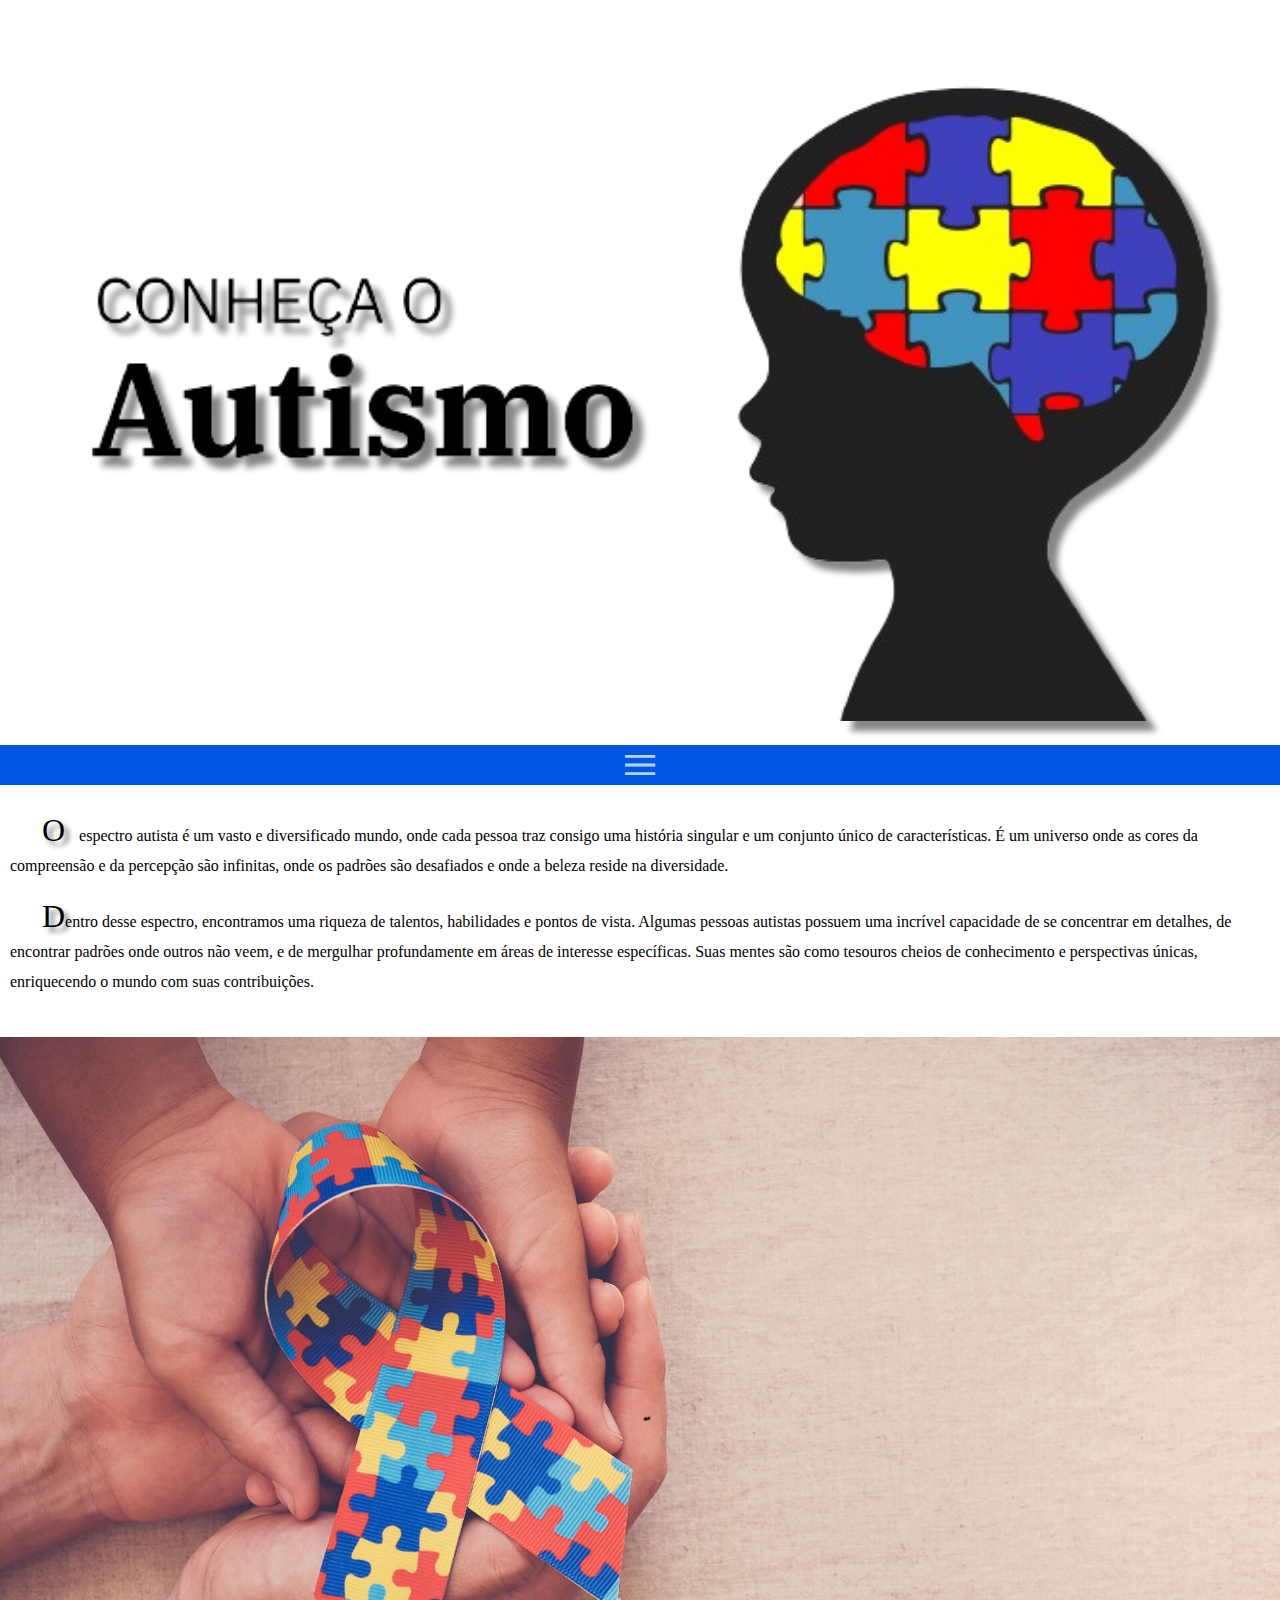
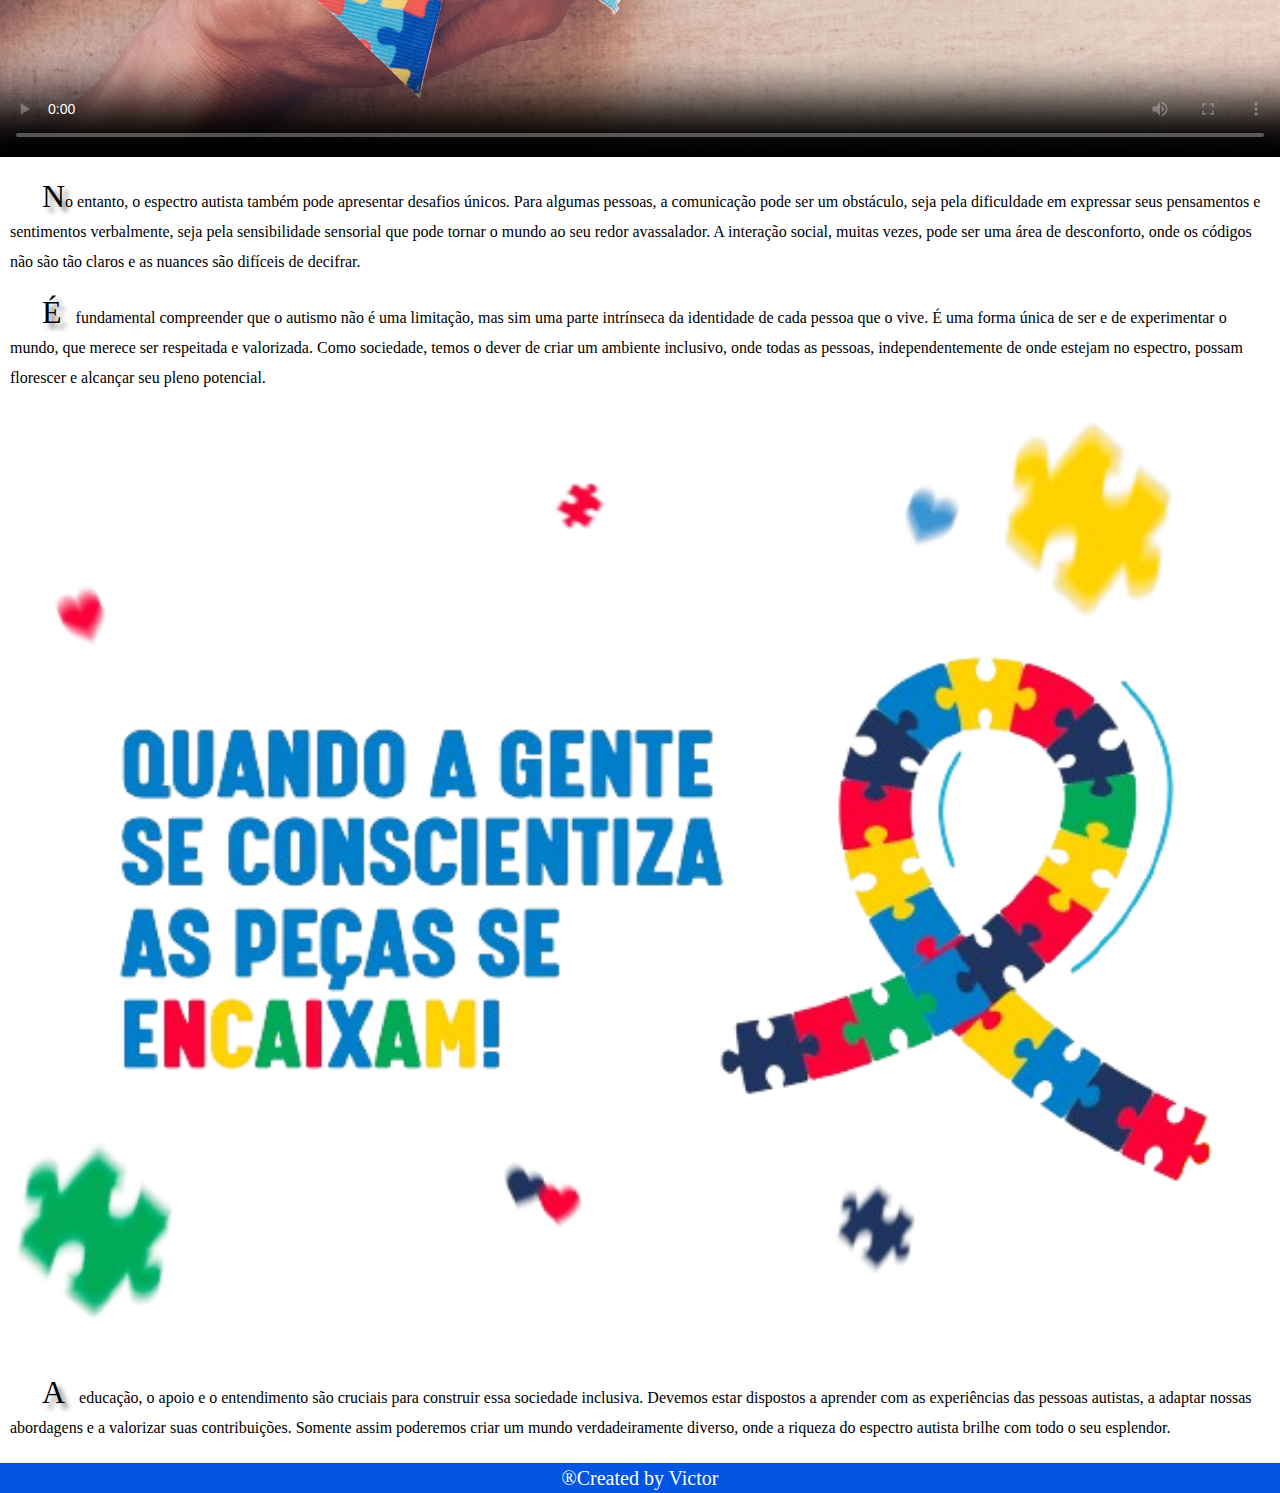
==== index.html @ 6369024b "." ====
<!DOCTYPE html>
<html lang="pt-br">
<head>
    <meta charset="UTF-8">
    <meta name="viewport" content="width=device-width, initial-scale=1.0">
    <title>Espectro Autista (TEA)</title>
    <link rel="shortcut icon" href="imagens/4219243.ico" type="image/x-icon">
    <link rel="stylesheet" href="estilo/index.css">
    <link rel="stylesheet" href="https://fonts.googleapis.com/css2?family=Material+Symbols+Outlined:opsz,wght,FILL,GRAD@24,400,0,0" />
</head>
<body>
    <header>
        <img src="imagens/img03.png" alt="">
    </header>
    <menu>
        <span class="material-symbols-outlined" onclick="showMenu()" id="menuIndex">menu</span>
        <div id="menu" style="display: none;">
            <a href="paginas/oque.html">O que é</a>
            <a href="#">O que causa</a>
            <a href="#">Tratamento ou Cura</a>
            <a href="#">Indentificar ou Diagnosticar</a>
            <a href="#">Avaliação Clinica</a>
            <span class="material-symbols-outlined" id="closed" onclick="closeMenu()">close</span>
        </div>
    </menu>
    <main>
        <p style="margin-top: 30px;"><strong style="padding-right: 10px;">O</strong> espectro autista é um vasto e diversificado mundo, onde cada pessoa traz consigo uma história singular e um conjunto único de características. É um universo onde as cores da compreensão e da percepção são infinitas, onde os padrões são desafiados e onde a beleza reside na diversidade.</p>

        <p><strong>D</strong>entro desse espectro, encontramos uma riqueza de talentos, habilidades e pontos de vista. Algumas pessoas autistas possuem uma incrível capacidade de se concentrar em detalhes, de encontrar padrões onde outros não veem, e de mergulhar profundamente em áreas de interesse específicas. Suas mentes são como tesouros cheios de conhecimento e perspectivas únicas, enriquecendo o mundo com suas contribuições.</p>

        <video src="videos/O QUE É TRANSTORNO DO ESPECTRO AUTISTA_(720P_HD).mp4" poster="imagens/img02.jpg" controls ></video>

        <p><strong>N</strong>o entanto, o espectro autista também pode apresentar desafios únicos. Para algumas pessoas, a comunicação pode ser um obstáculo, seja pela dificuldade em expressar seus pensamentos e sentimentos verbalmente, seja pela sensibilidade sensorial que pode tornar o mundo ao seu redor avassalador. A interação social, muitas vezes, pode ser uma área de desconforto, onde os códigos não são tão claros e as nuances são difíceis de decifrar.</p>

        <p><strong style="padding-right: 10px;">É</strong> fundamental compreender que o autismo não é uma limitação, mas sim uma parte intrínseca da identidade de cada pessoa que o vive. É uma forma única de ser e de experimentar o mundo, que merece ser respeitada e valorizada. Como sociedade, temos o dever de criar um ambiente inclusivo, onde todas as pessoas, independentemente de onde estejam no espectro, possam florescer e alcançar seu pleno potencial.</p>

        <img src="imagens/img01.png" alt="">

        <p><strong style="padding-right: 10px;">A</strong> educação, o apoio e o entendimento são cruciais para construir essa sociedade inclusiva. Devemos estar dispostos a aprender com as experiências das pessoas autistas, a adaptar nossas abordagens e a valorizar suas contribuições. Somente assim poderemos criar um mundo verdadeiramente diverso, onde a riqueza do espectro autista brilhe com todo o seu esplendor.</p>
    </main>
    <footer>
        <p>®Created by Victor</p>
    </footer>


    <script src="script/script.js"></script>
</body>
</html>
---- estilo/index.css ----
@charset "UTF-8";

:root {
    --Vermelho: #e30302;
    --azul: #0255e3;
    --amarelo: #e6ce0a;
    --verde: #24e302;
}

* {
    padding: 0px;
    margin: 0px;
}
body {
    width: 100vw;
    height: 100vh;
}

header {
    width: 100%;
    background-size: contain;
    background-position: center center;
    background-repeat: no-repeat;
}
header > img {
    width: 100%;
    filter: drop-shadow(10px 10px 3px rgba(0, 0, 0, 0.473));
}
menu {
    width: 100%;
    display: flex;
    justify-content: center;
    align-items: center;
    flex-direction: column;
}
menu > #menuIndex {
    font-size: 2.5em; 
    margin-top: 20px; 
    width: 100%;
    text-align: center;
    background-color: var(--azul);
    color: lightblue;
}
menu > #menu {
    display: flex;
    width: 100%;
    justify-content: center;
    align-items: center;
    flex-direction: column;
}
menu > #menu > a {
    background-color: var(--azul);
    text-decoration: none;
    color: white;
    width: 95%;
    margin: 3px;
    padding: 5px;
    text-align: center;
    font-size: 25px;
    border-radius: 5px;
}
menu > #menu > a:hover {
    background-color: lightblue;
    color: var(--azul);
    transition: all 0.1s;
    font-weight: bolder;
}
menu > #menu > span {
    width: 95%;
    text-align: center;
    padding: 5px;
    font-size: 2.5em;
    border-radius: 5px;
    color: darkblue;
}
menu > #menu > span:hover {
    color: var(--Vermelho);
}
main > img {
    width: 100%;
}
main > video {
    width: 100%;
    margin-top: 20px;
    margin-bottom: 20px;
}
main > p {
    text-indent: 2em;
    padding-right: 10px;
    padding-left: 10px;
    padding-bottom: 20px;
    font-family: Cambria, Cochin, Georgia, Times, 'Times New Roman', serif;
    line-height: 30px;
    word-break: keep-all;
    word-spacing: 0px;
}
main > p > strong {
    font-size: 2em;
    font-weight: normal;
    text-shadow: 5px 5px 5px rgba(0, 0, 0, 0.521);
}
footer {
    width: 100%;
    height: 30px;
    display: flex;
    justify-content: center;
    background-color: var(--azul);
}
footer > p {
    height: 100%;
    display: flex;
    justify-content: center;
    align-items: center;
    font-size: 20px;
    color: white;
}
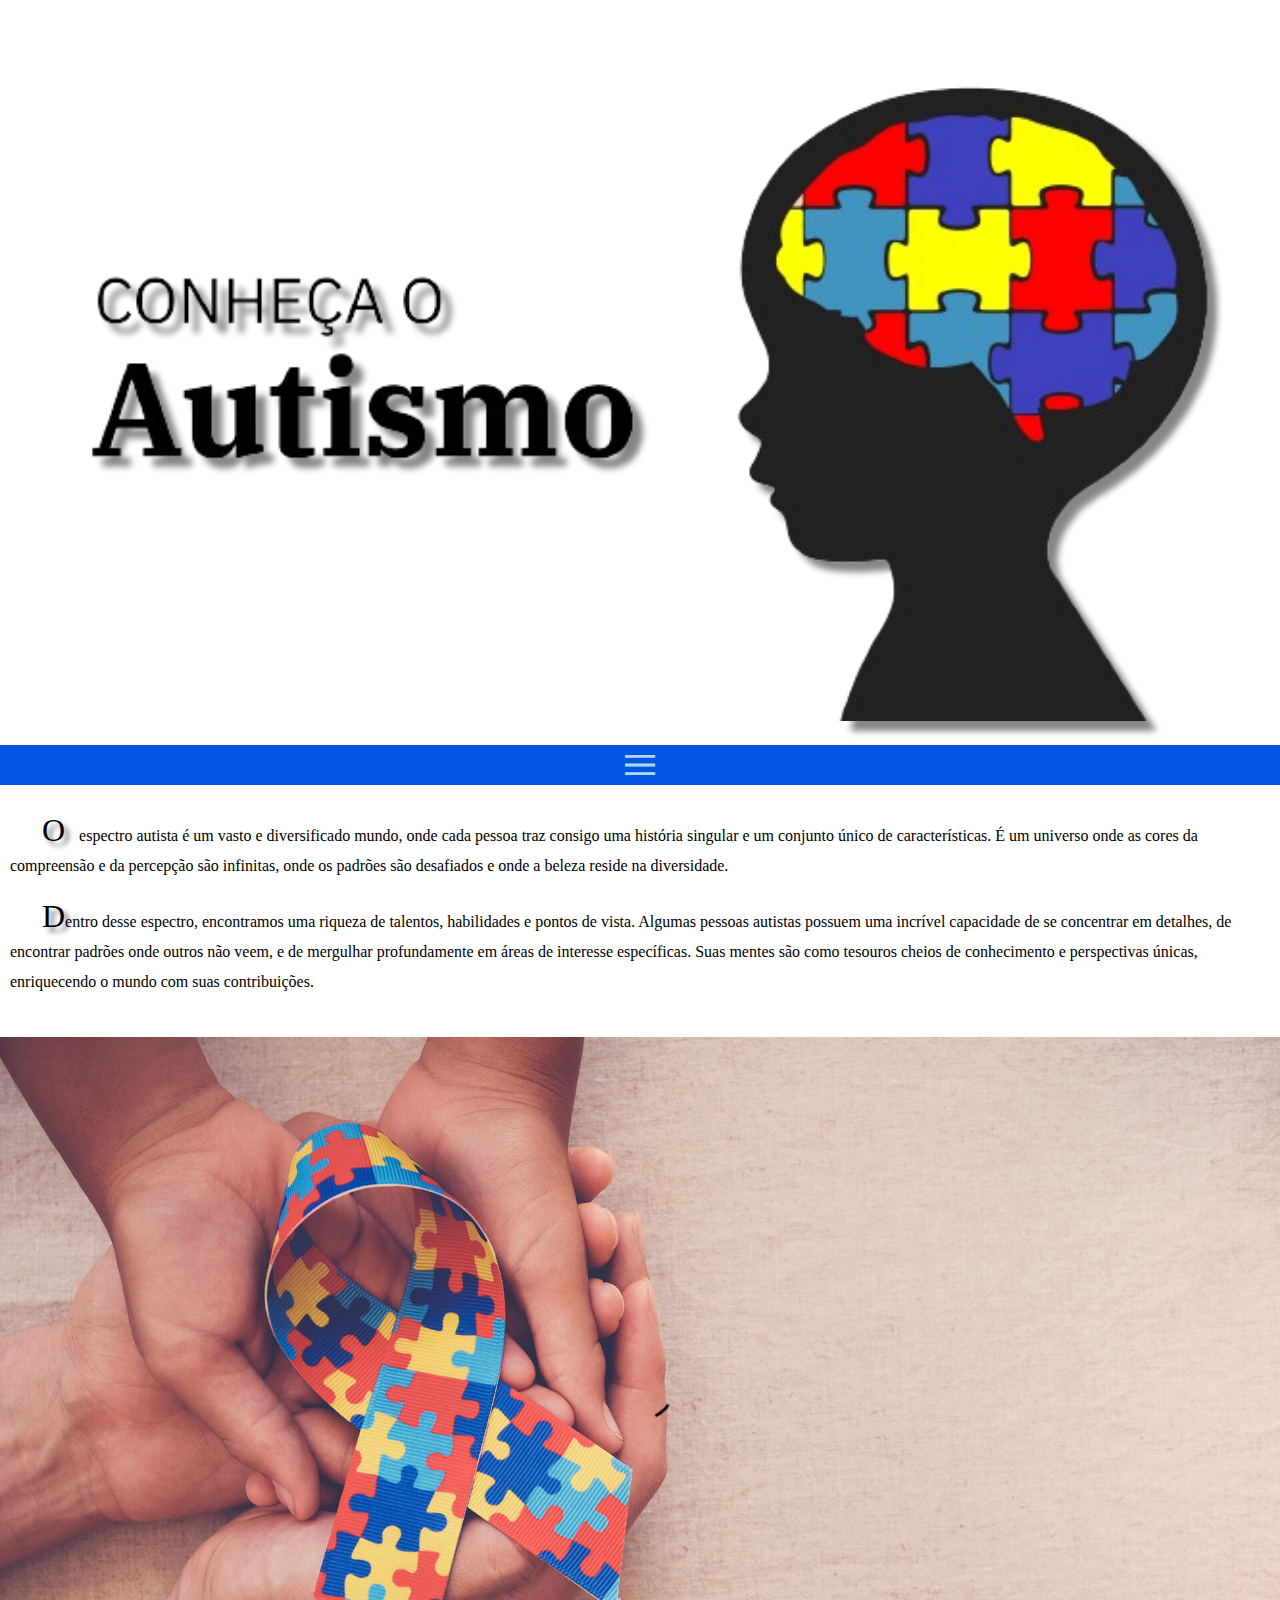
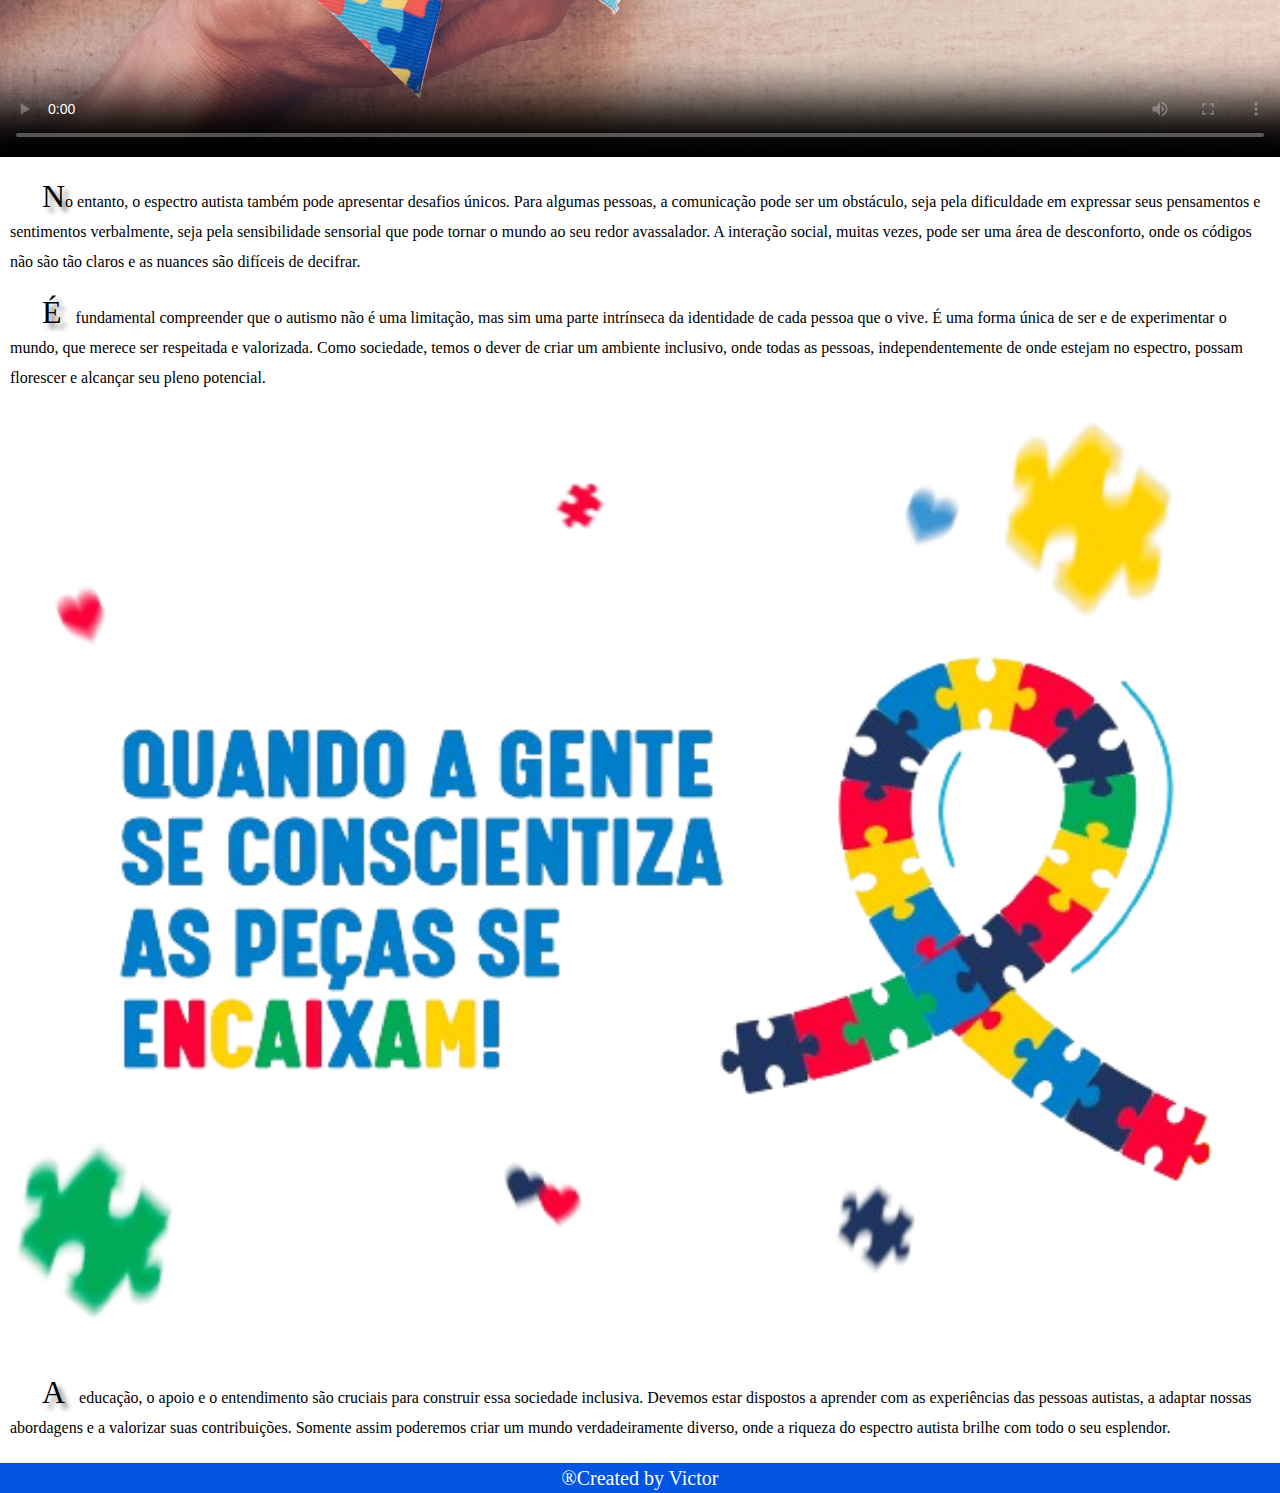
==== commit 5a682629: "..." ====
--- a/index.html
+++ b/index.html
@@ -15,9 +15,9 @@
     <menu>
         <span class="material-symbols-outlined" onclick="showMenu()" id="menuIndex">menu</span>
         <div id="menu" style="display: none;">
-            <a href="paginas/oque.html">O que é</a>
-            <a href="#">O que causa</a>
-            <a href="#">Tratamento ou Cura</a>
+            <a href="paginas/oque.html" target="_self" rel="next">O que é</a>
+            <a href="paginas/causa.html" target="_self" rel="next">O que causa</a>
+            <a href="paginas/tratamentos.html">Tratamento ou Cura</a>
             <a href="#">Indentificar ou Diagnosticar</a>
             <a href="#">Avaliação Clinica</a>
             <span class="material-symbols-outlined" id="closed" onclick="closeMenu()">close</span>
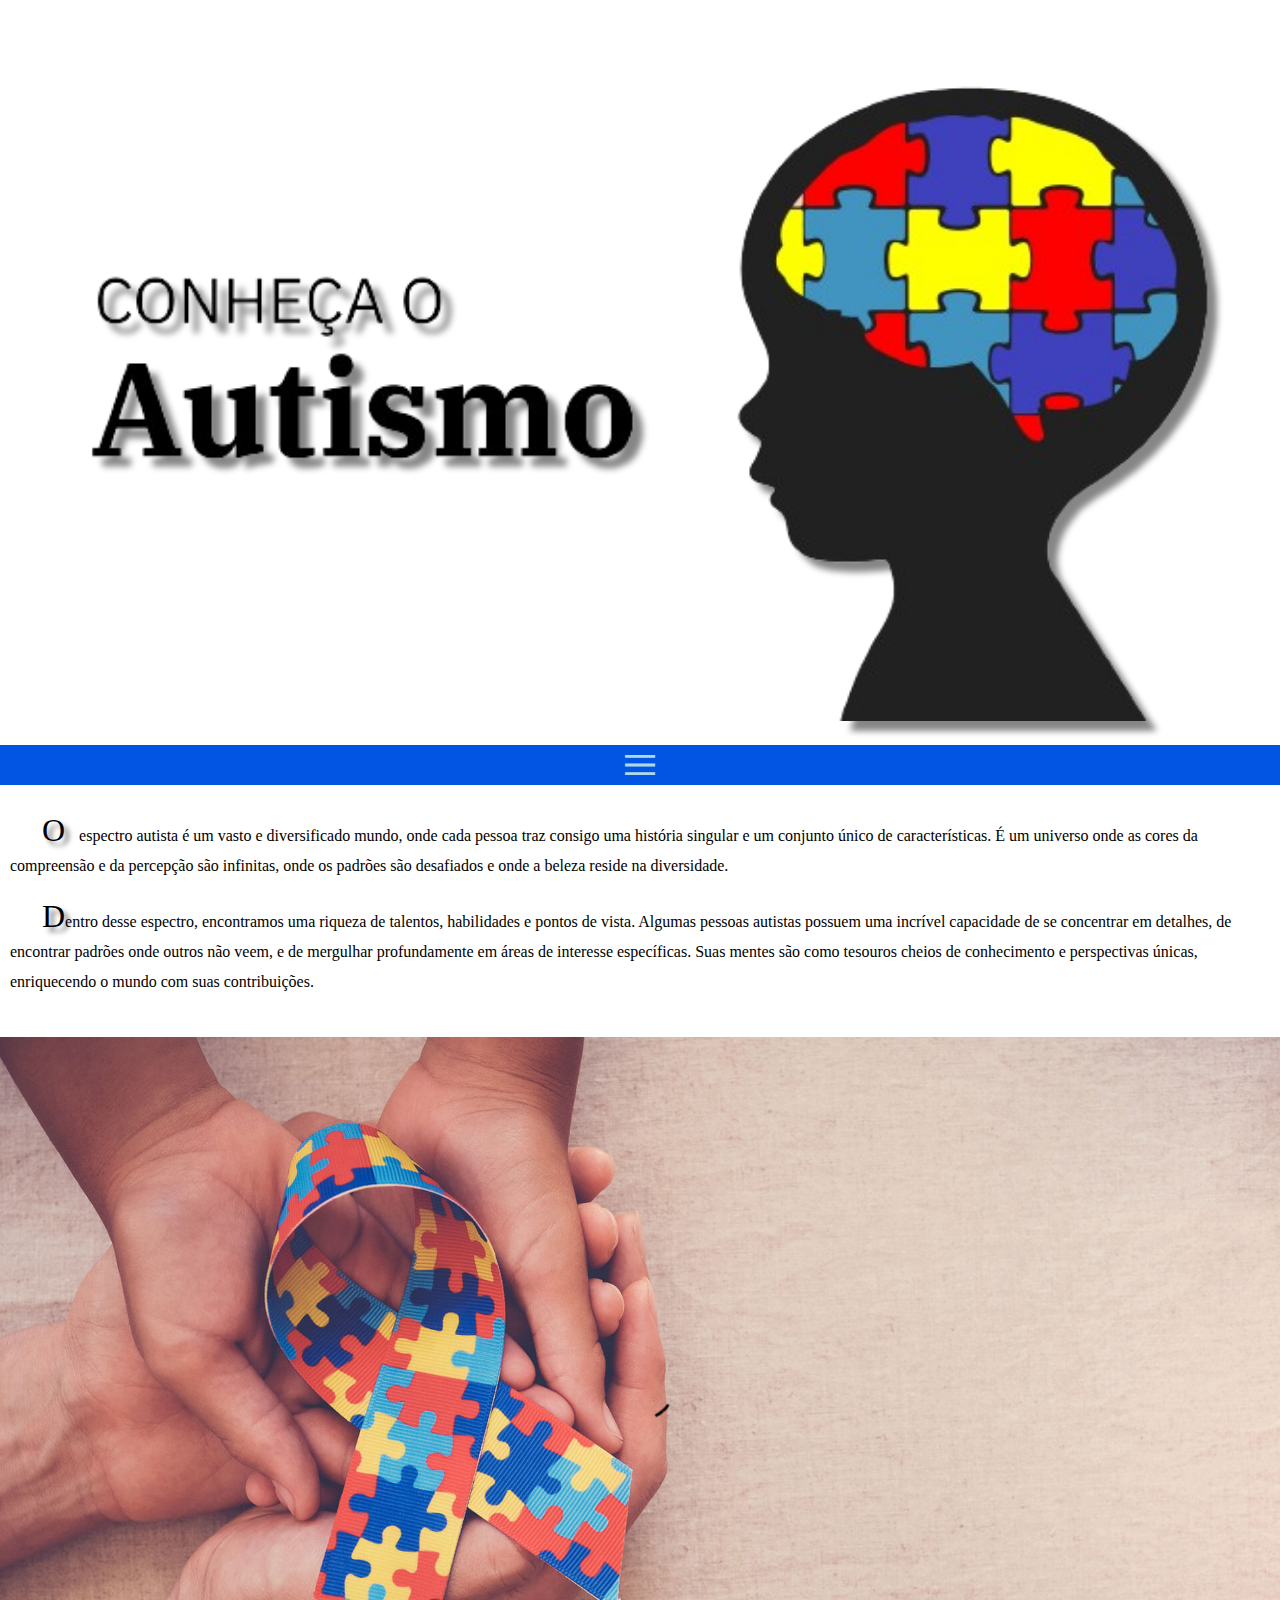
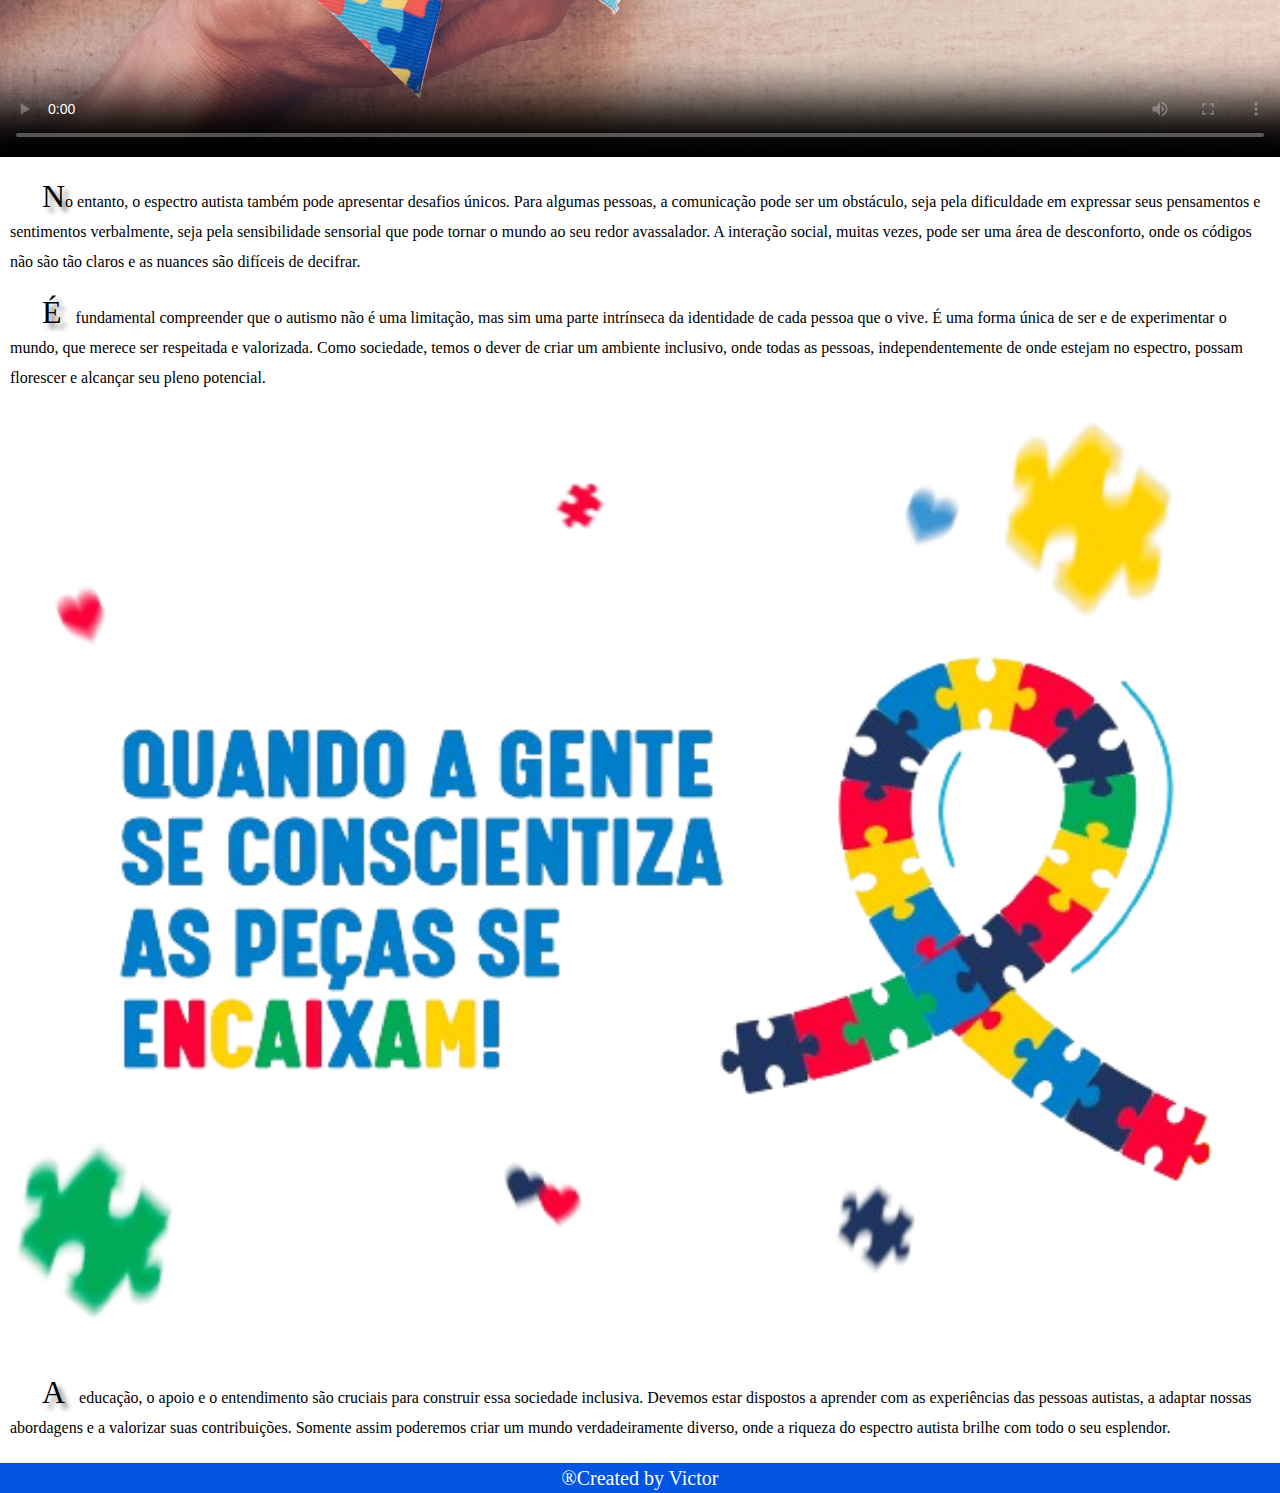
==== commit f998663a: "...." ====
--- a/index.html
+++ b/index.html
@@ -14,13 +14,12 @@
     </header>
     <menu>
         <span class="material-symbols-outlined" onclick="showMenu()" id="menuIndex">menu</span>
-        <div id="menu" style="display: none;">
-            <a href="paginas/oque.html" target="_self" rel="next">O que é</a>
-            <a href="paginas/causa.html" target="_self" rel="next">O que causa</a>
-            <a href="paginas/tratamentos.html">Tratamento ou Cura</a>
-            <a href="#">Indentificar ou Diagnosticar</a>
-            <a href="#">Avaliação Clinica</a>
-            <span class="material-symbols-outlined" id="closed" onclick="closeMenu()">close</span>
+        <div id="menu">
+            <a href="paginas/oque.html" target="_self" rel="next" id="opc1" style="display: none; animation: teste 1s forwards; margin-top: 20px;">O que é</a>
+            <a href="paginas/causa.html" target="_self" rel="next" id="opc2" style="display: none; animation: teste 1s forwards;">O que causa</a>
+            <a href="paginas/tratamentos.html" id="opc3" style="display: none; animation: teste 1s forwards;">Tratamento ou Cura</a>
+            <a href="paginas/identificar.html" id="opc4" style="display: none; animation: teste 1s forwards;">Indentificar ou Diagnosticar</a>
+            <span class="material-symbols-outlined" id="closed" onclick="closeMenu()" style="display: none; animation: teste 1s forwards;">close</span>
         </div>
     </menu>
     <main>
--- a/estilo/index.css
+++ b/estilo/index.css
@@ -40,6 +40,17 @@
     text-align: center;
     background-color: var(--azul);
     color: lightblue;
+}
+menu > #menuIndex:active {
+    background-color: darkblue;
+}
+@keyframes teste {
+    0% {
+        opacity: 0%;
+    }
+    100% {
+        opacity: 100%;
+    }
 }
 menu > #menu {
     display: flex;
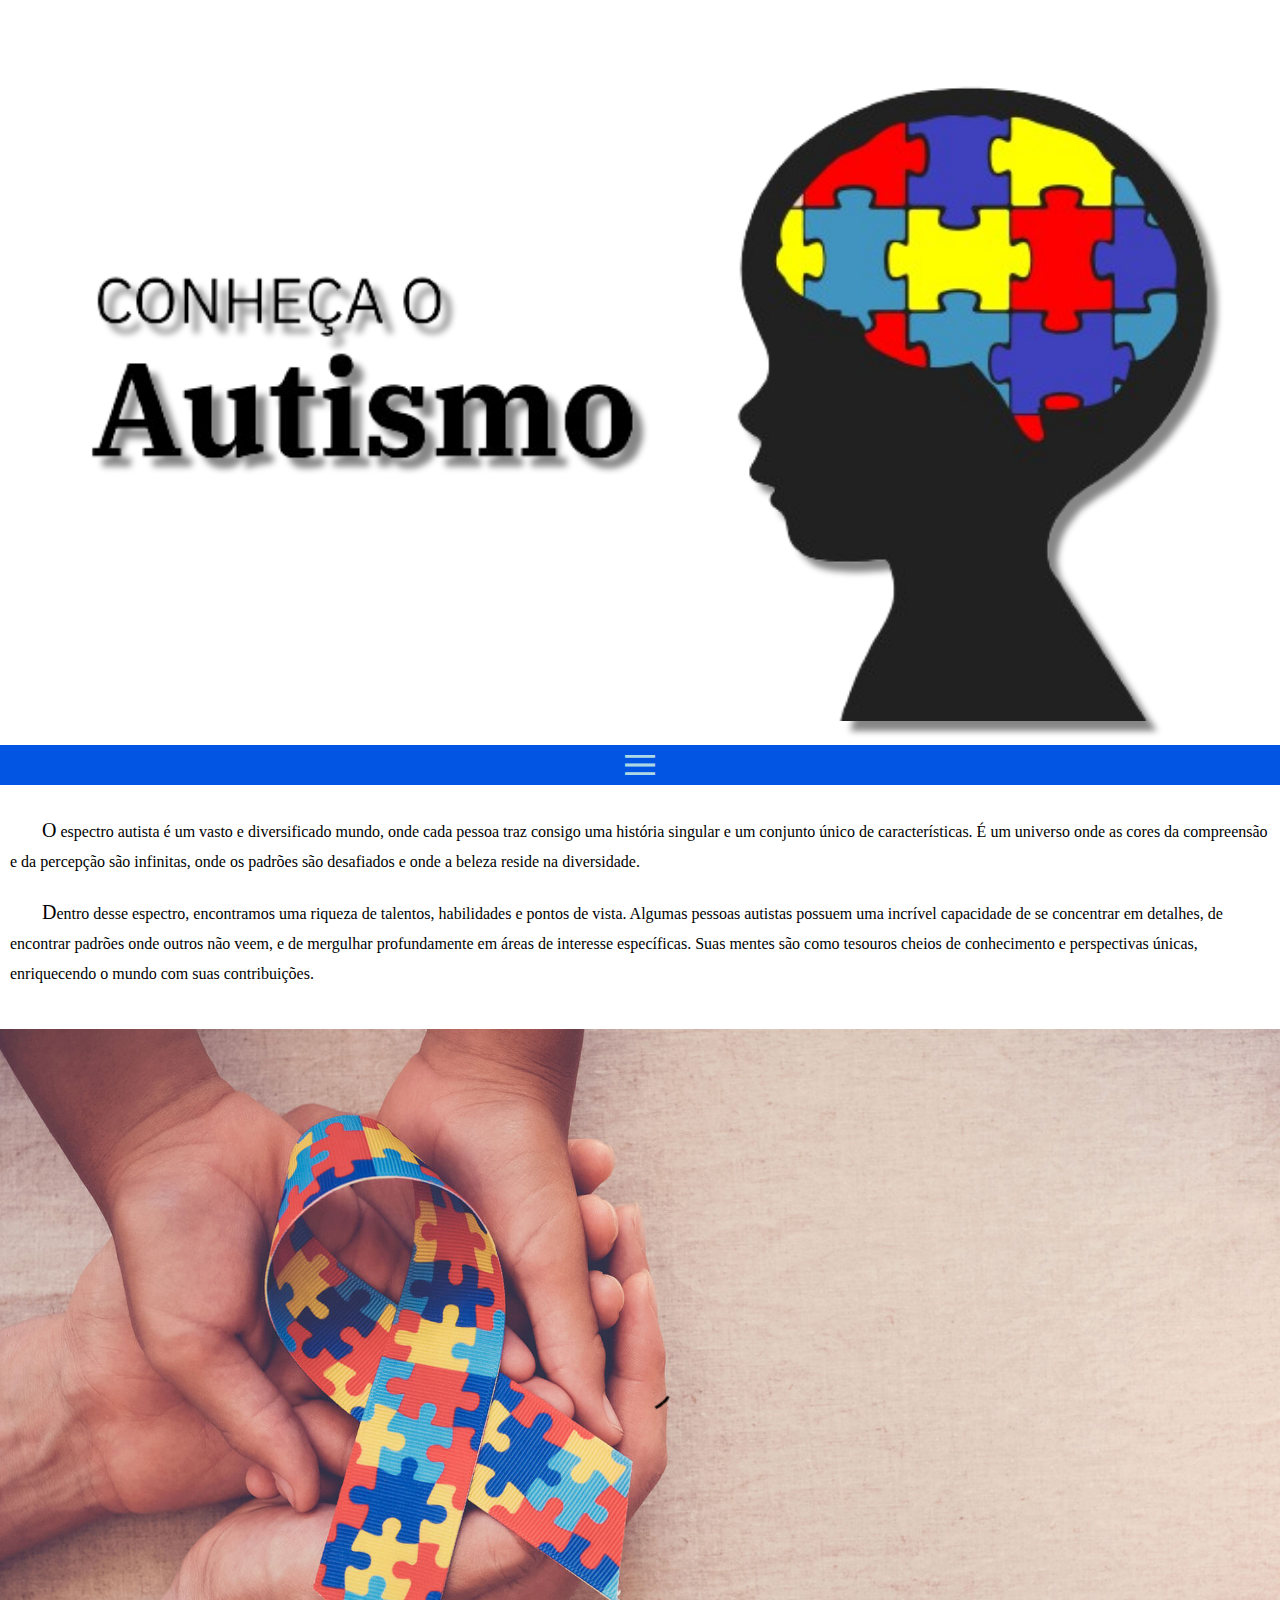
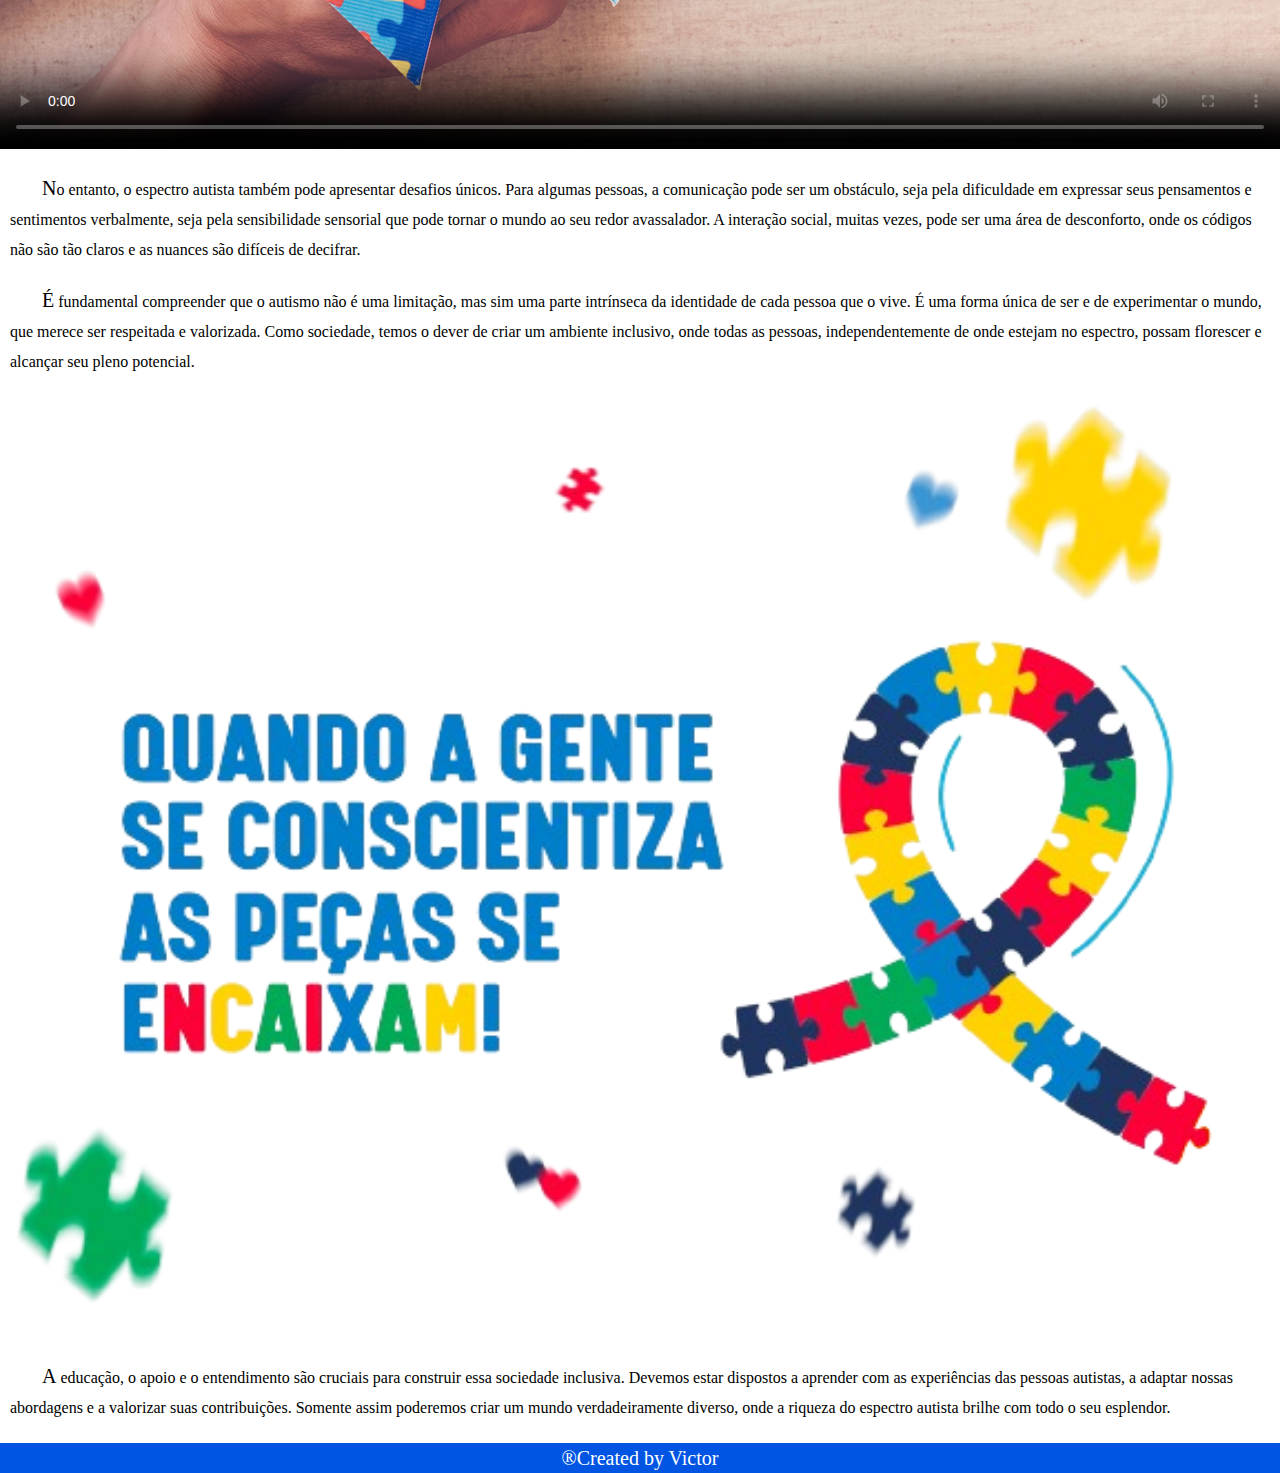
==== commit 2502265e: "." ====
--- a/index.html
+++ b/index.html
@@ -23,7 +23,7 @@
         </div>
     </menu>
     <main>
-        <p style="margin-top: 30px;"><strong style="padding-right: 10px;">O</strong> espectro autista é um vasto e diversificado mundo, onde cada pessoa traz consigo uma história singular e um conjunto único de características. É um universo onde as cores da compreensão e da percepção são infinitas, onde os padrões são desafiados e onde a beleza reside na diversidade.</p>
+        <p style="margin-top: 30px;"><strong>O</strong> espectro autista é um vasto e diversificado mundo, onde cada pessoa traz consigo uma história singular e um conjunto único de características. É um universo onde as cores da compreensão e da percepção são infinitas, onde os padrões são desafiados e onde a beleza reside na diversidade.</p>
 
         <p><strong>D</strong>entro desse espectro, encontramos uma riqueza de talentos, habilidades e pontos de vista. Algumas pessoas autistas possuem uma incrível capacidade de se concentrar em detalhes, de encontrar padrões onde outros não veem, e de mergulhar profundamente em áreas de interesse específicas. Suas mentes são como tesouros cheios de conhecimento e perspectivas únicas, enriquecendo o mundo com suas contribuições.</p>
 
@@ -31,11 +31,11 @@
 
         <p><strong>N</strong>o entanto, o espectro autista também pode apresentar desafios únicos. Para algumas pessoas, a comunicação pode ser um obstáculo, seja pela dificuldade em expressar seus pensamentos e sentimentos verbalmente, seja pela sensibilidade sensorial que pode tornar o mundo ao seu redor avassalador. A interação social, muitas vezes, pode ser uma área de desconforto, onde os códigos não são tão claros e as nuances são difíceis de decifrar.</p>
 
-        <p><strong style="padding-right: 10px;">É</strong> fundamental compreender que o autismo não é uma limitação, mas sim uma parte intrínseca da identidade de cada pessoa que o vive. É uma forma única de ser e de experimentar o mundo, que merece ser respeitada e valorizada. Como sociedade, temos o dever de criar um ambiente inclusivo, onde todas as pessoas, independentemente de onde estejam no espectro, possam florescer e alcançar seu pleno potencial.</p>
+        <p><strong>É</strong> fundamental compreender que o autismo não é uma limitação, mas sim uma parte intrínseca da identidade de cada pessoa que o vive. É uma forma única de ser e de experimentar o mundo, que merece ser respeitada e valorizada. Como sociedade, temos o dever de criar um ambiente inclusivo, onde todas as pessoas, independentemente de onde estejam no espectro, possam florescer e alcançar seu pleno potencial.</p>
 
         <img src="imagens/img01.png" alt="">
 
-        <p><strong style="padding-right: 10px;">A</strong> educação, o apoio e o entendimento são cruciais para construir essa sociedade inclusiva. Devemos estar dispostos a aprender com as experiências das pessoas autistas, a adaptar nossas abordagens e a valorizar suas contribuições. Somente assim poderemos criar um mundo verdadeiramente diverso, onde a riqueza do espectro autista brilhe com todo o seu esplendor.</p>
+        <p><strong>A</strong> educação, o apoio e o entendimento são cruciais para construir essa sociedade inclusiva. Devemos estar dispostos a aprender com as experiências das pessoas autistas, a adaptar nossas abordagens e a valorizar suas contribuições. Somente assim poderemos criar um mundo verdadeiramente diverso, onde a riqueza do espectro autista brilhe com todo o seu esplendor.</p>
     </main>
     <footer>
         <p>®Created by Victor</p>
--- a/estilo/index.css
+++ b/estilo/index.css
@@ -106,9 +106,8 @@
     word-spacing: 0px;
 }
 main > p > strong {
-    font-size: 2em;
-    font-weight: normal;
-    text-shadow: 5px 5px 5px rgba(0, 0, 0, 0.521);
+    font-size: 20px;
+    font-weight: lighter;
 }
 footer {
     width: 100%;
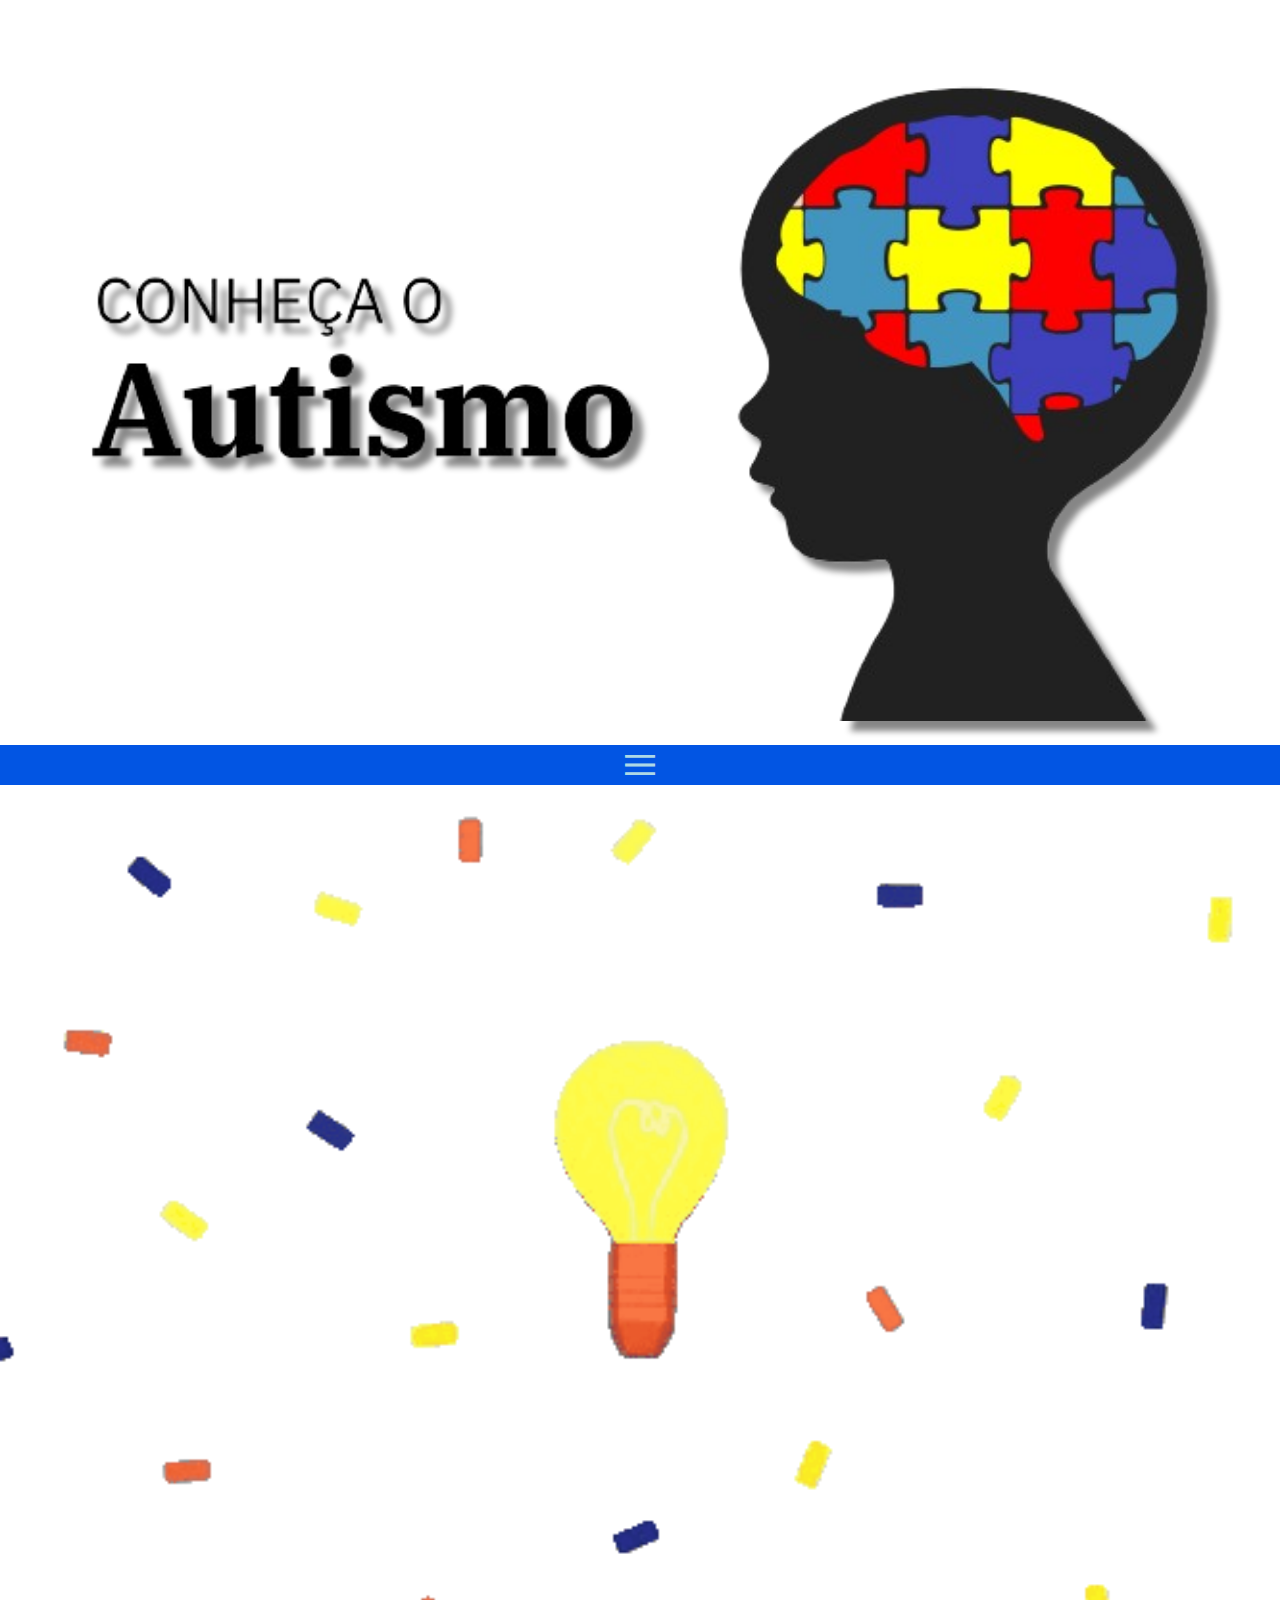
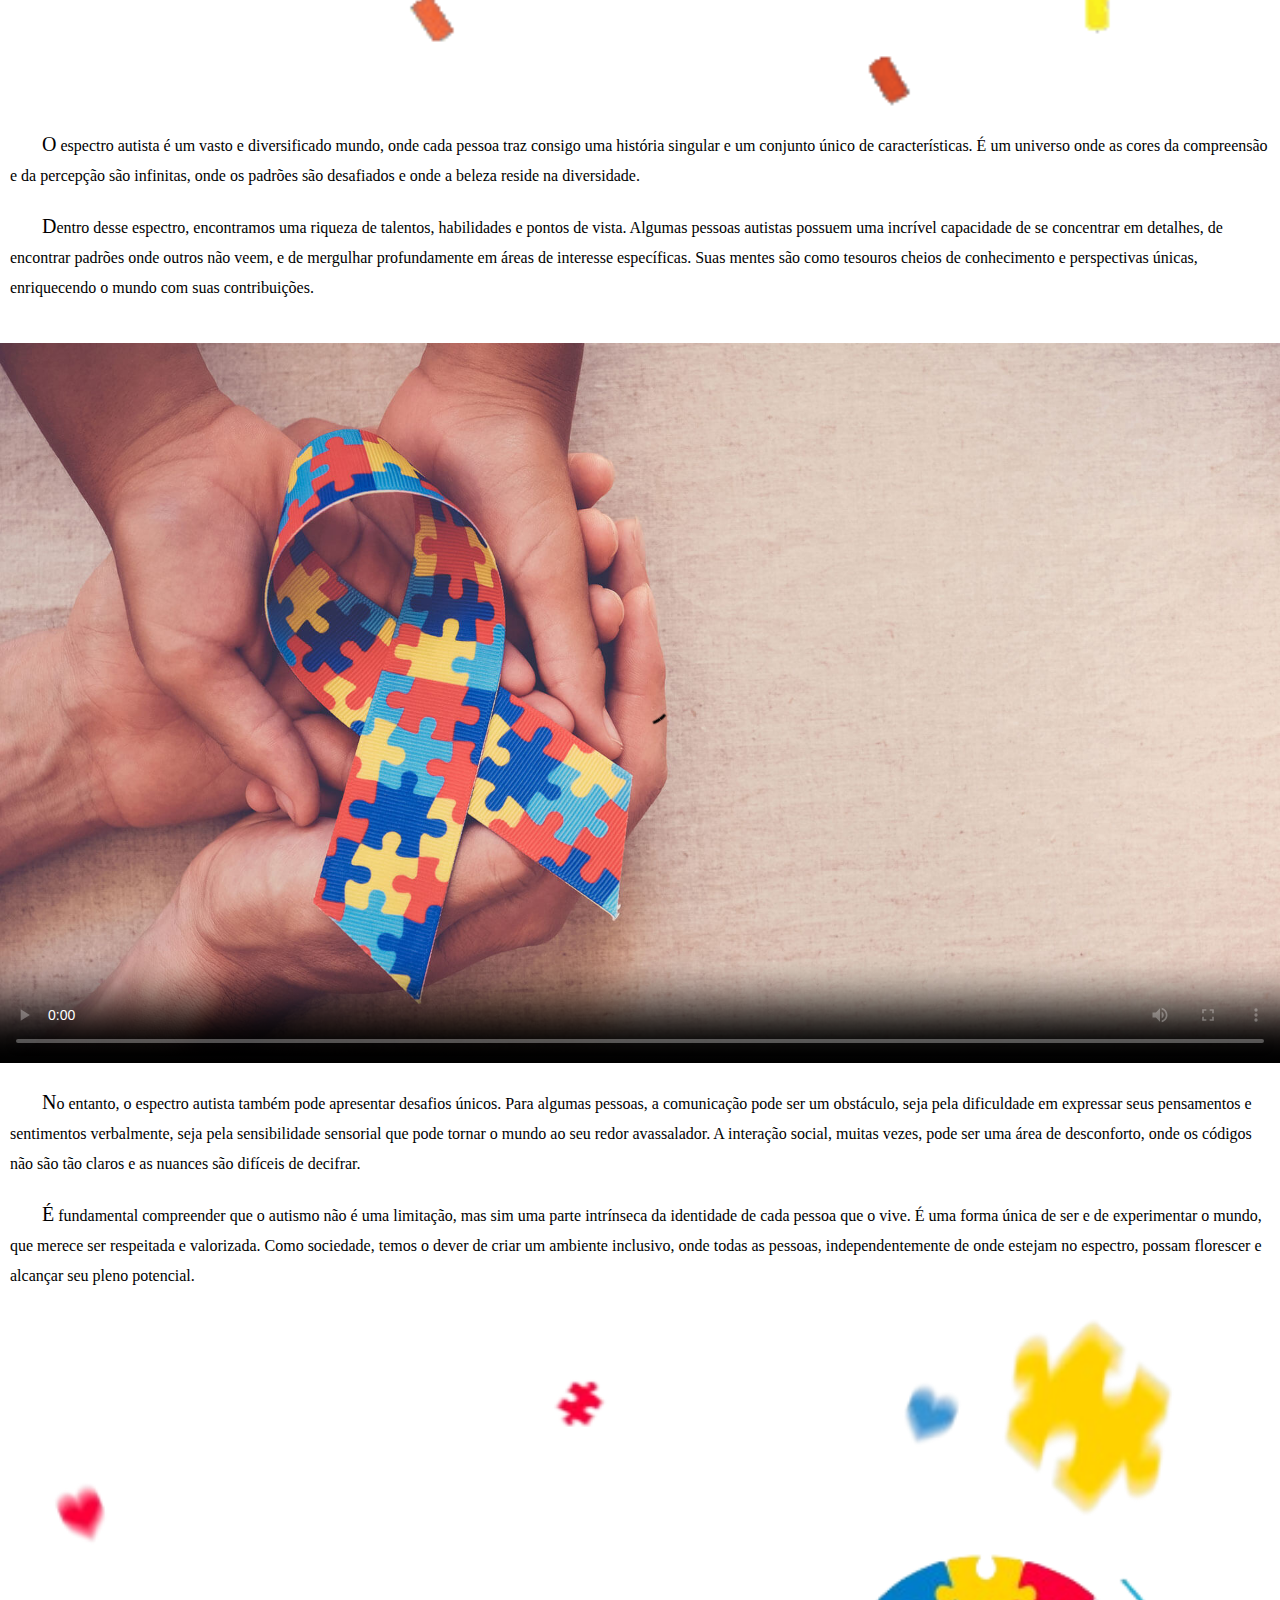
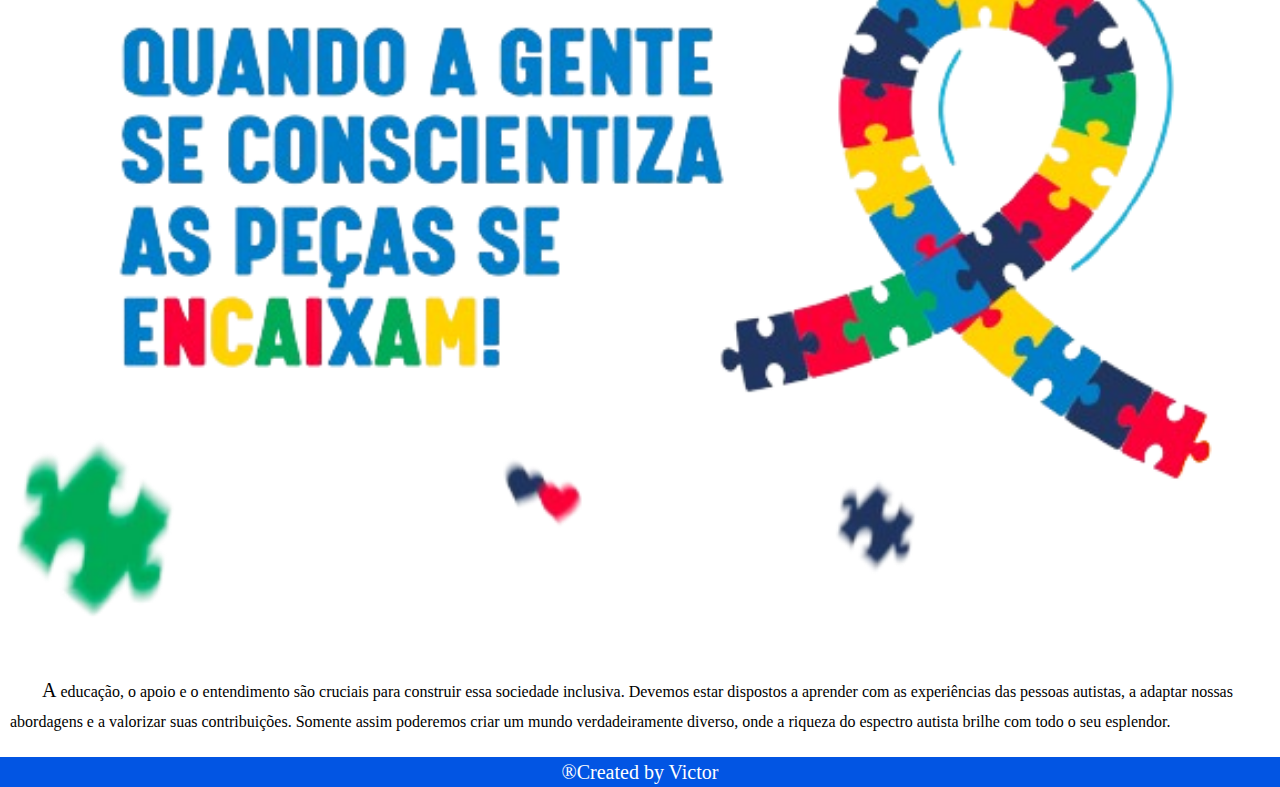
==== commit ca388070: "....." ====
--- a/index.html
+++ b/index.html
@@ -23,7 +23,8 @@
         </div>
     </menu>
     <main>
-        <p style="margin-top: 30px;"><strong>O</strong> espectro autista é um vasto e diversificado mundo, onde cada pessoa traz consigo uma história singular e um conjunto único de características. É um universo onde as cores da compreensão e da percepção são infinitas, onde os padrões são desafiados e onde a beleza reside na diversidade.</p>
+        <div id="imgPrincipal" style="width: 100%; display: flex; justify-content: center; "><img src="imagens/gif3.gif" width="100%" alt=""></div>
+        <p><strong>O</strong> espectro autista é um vasto e diversificado mundo, onde cada pessoa traz consigo uma história singular e um conjunto único de características. É um universo onde as cores da compreensão e da percepção são infinitas, onde os padrões são desafiados e onde a beleza reside na diversidade.</p>
 
         <p><strong>D</strong>entro desse espectro, encontramos uma riqueza de talentos, habilidades e pontos de vista. Algumas pessoas autistas possuem uma incrível capacidade de se concentrar em detalhes, de encontrar padrões onde outros não veem, e de mergulhar profundamente em áreas de interesse específicas. Suas mentes são como tesouros cheios de conhecimento e perspectivas únicas, enriquecendo o mundo com suas contribuições.</p>
 
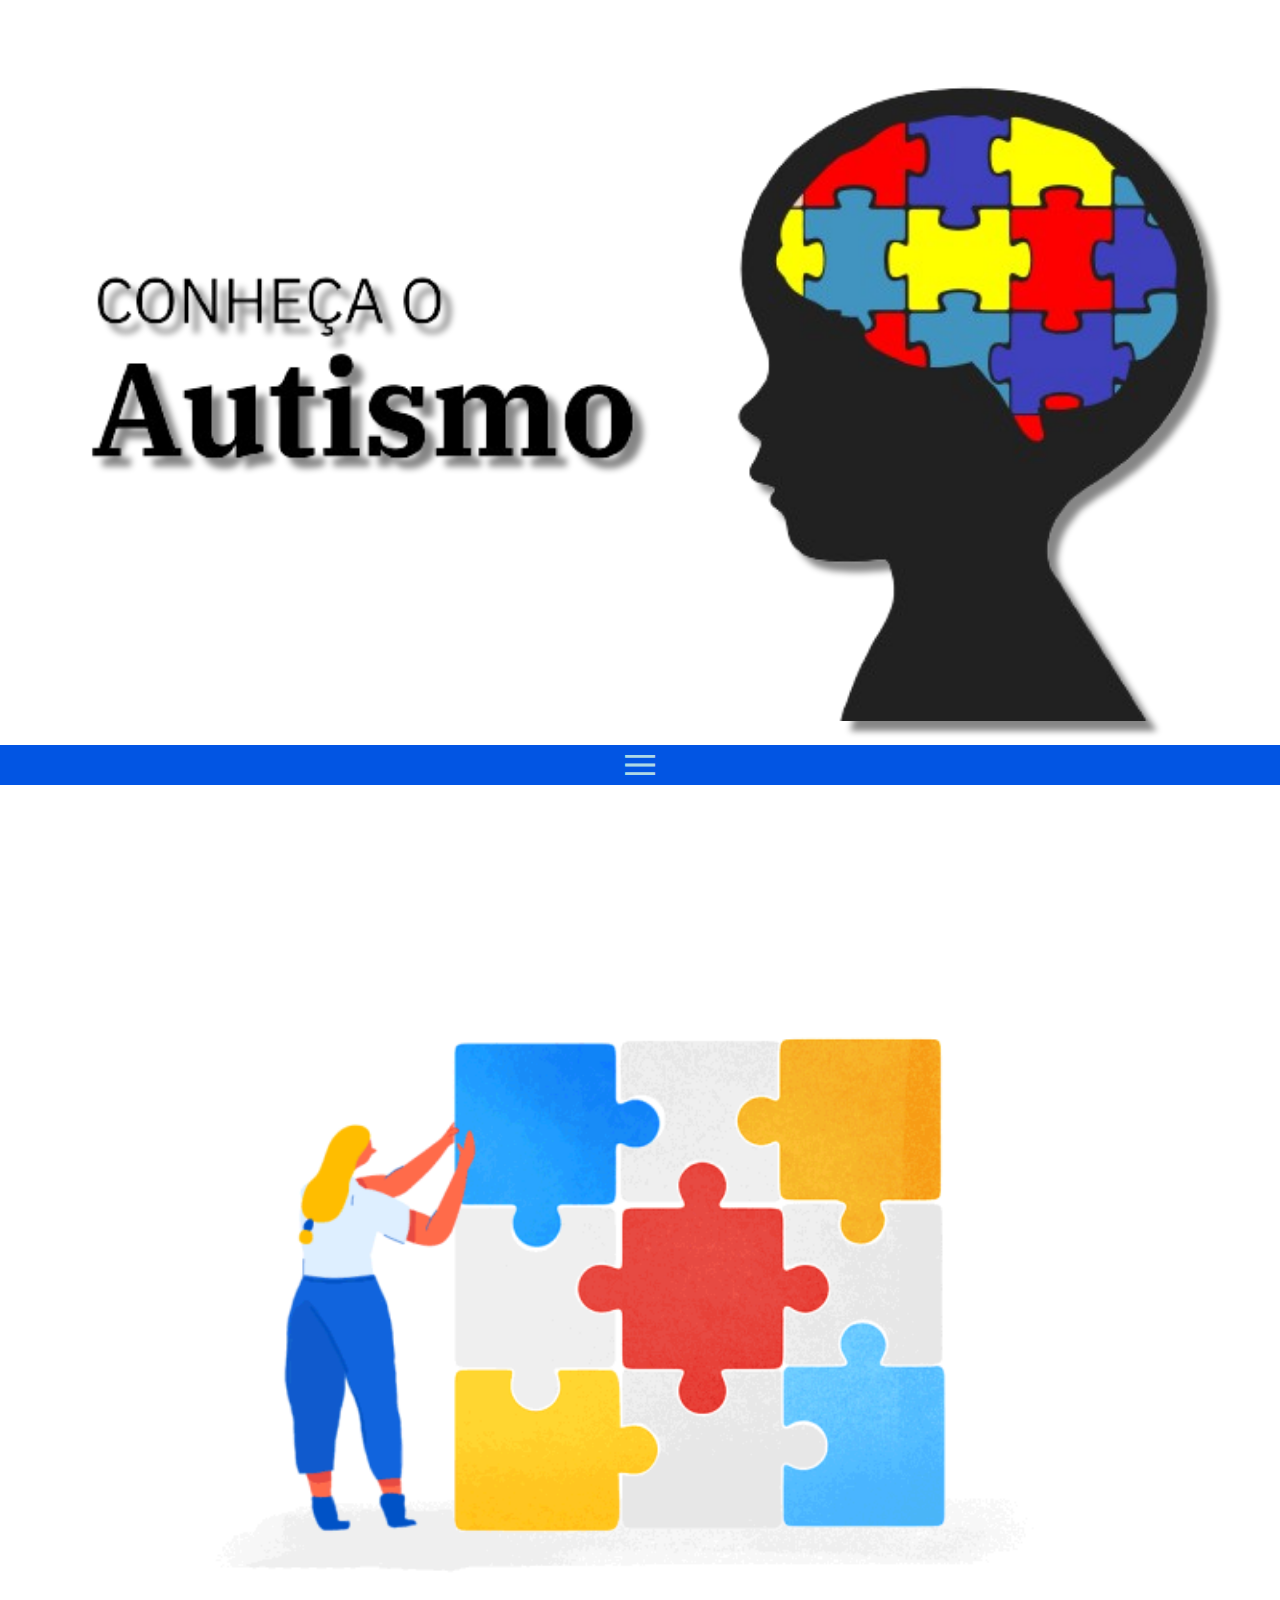
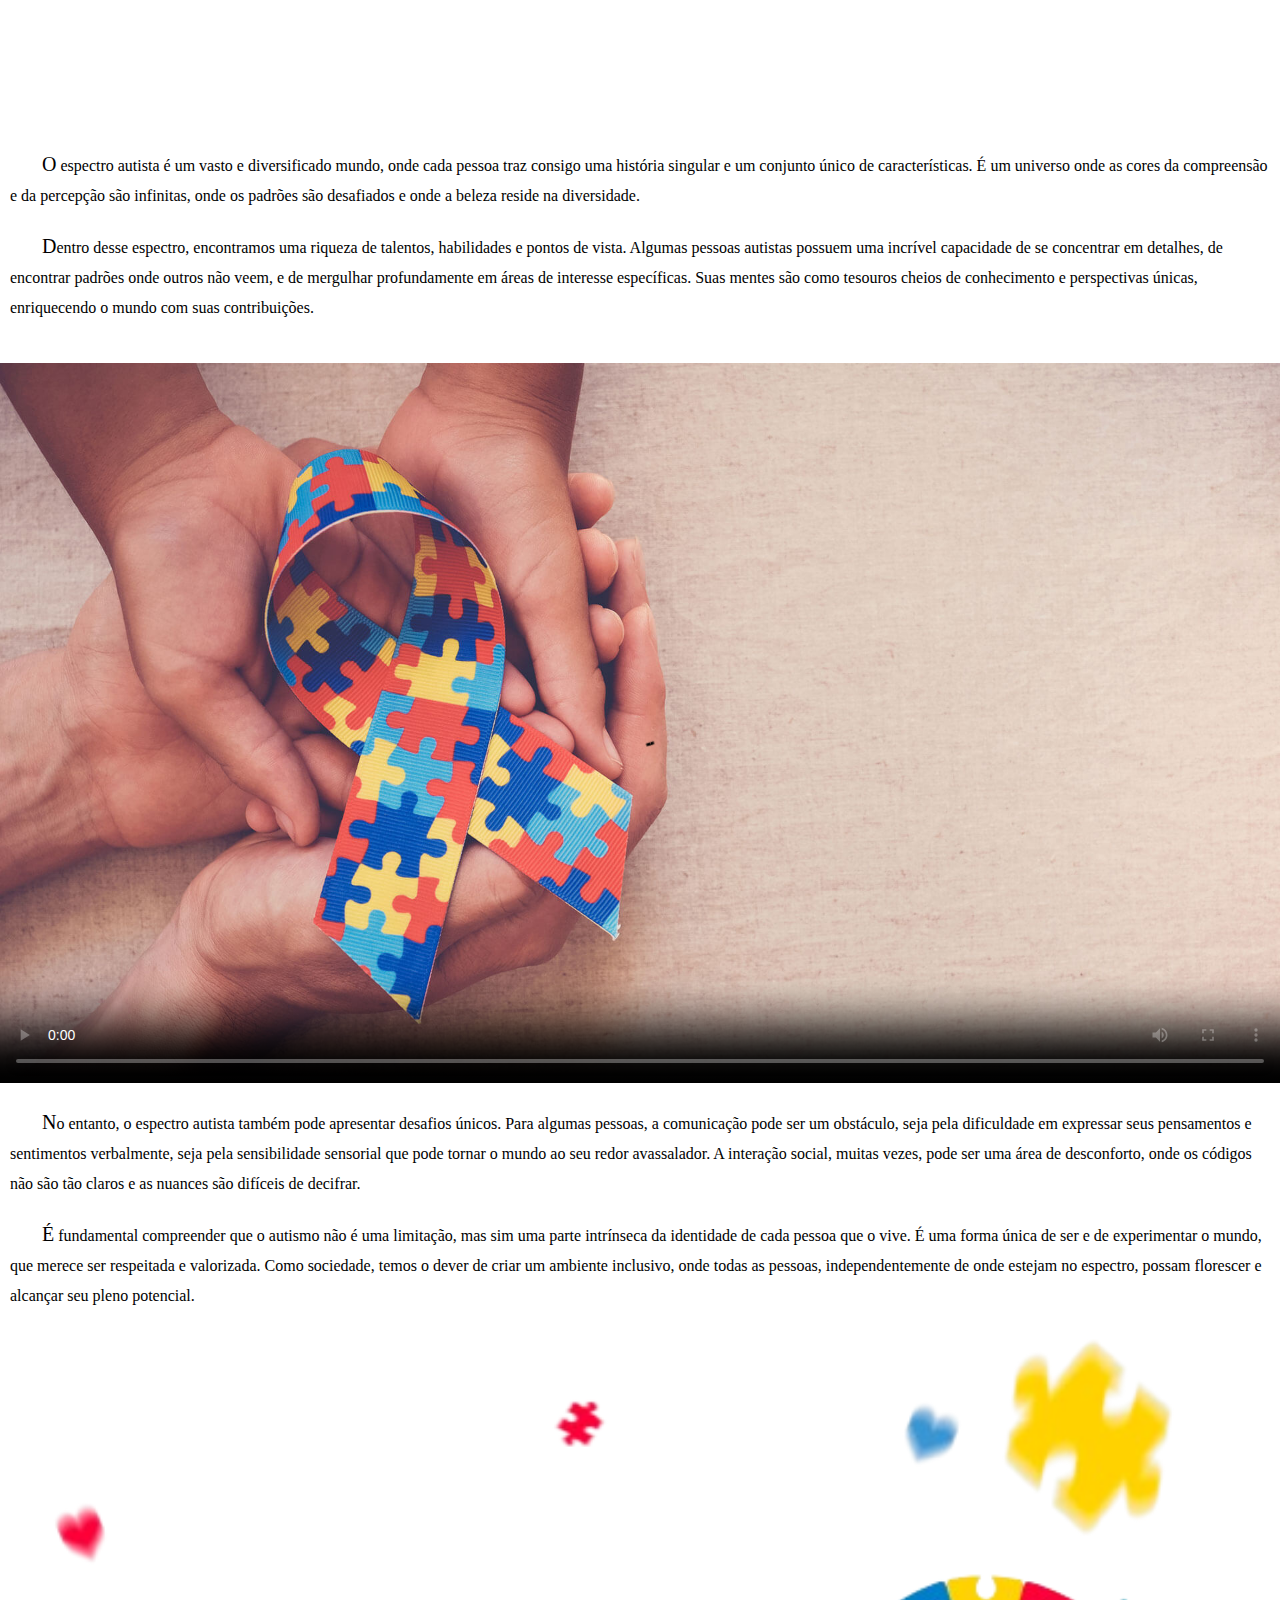
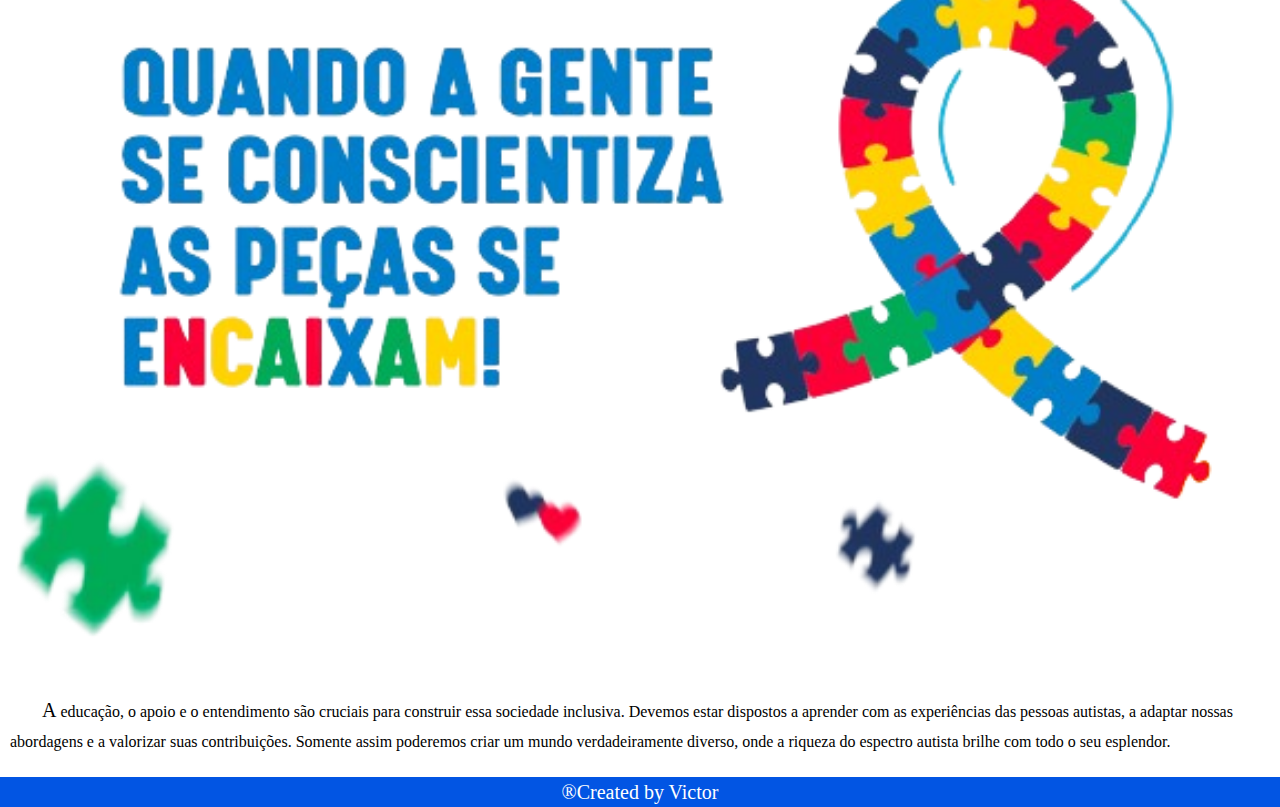
==== commit 77b03f9f: "...." ====
--- a/index.html
+++ b/index.html
@@ -23,7 +23,7 @@
         </div>
     </menu>
     <main>
-        <div id="imgPrincipal" style="width: 100%; display: flex; justify-content: center; "><img src="imagens/gif3.gif" width="100%" alt=""></div>
+        <img src="imagens/gif5.gif" alt="">
         <p><strong>O</strong> espectro autista é um vasto e diversificado mundo, onde cada pessoa traz consigo uma história singular e um conjunto único de características. É um universo onde as cores da compreensão e da percepção são infinitas, onde os padrões são desafiados e onde a beleza reside na diversidade.</p>
 
         <p><strong>D</strong>entro desse espectro, encontramos uma riqueza de talentos, habilidades e pontos de vista. Algumas pessoas autistas possuem uma incrível capacidade de se concentrar em detalhes, de encontrar padrões onde outros não veem, e de mergulhar profundamente em áreas de interesse específicas. Suas mentes são como tesouros cheios de conhecimento e perspectivas únicas, enriquecendo o mundo com suas contribuições.</p>
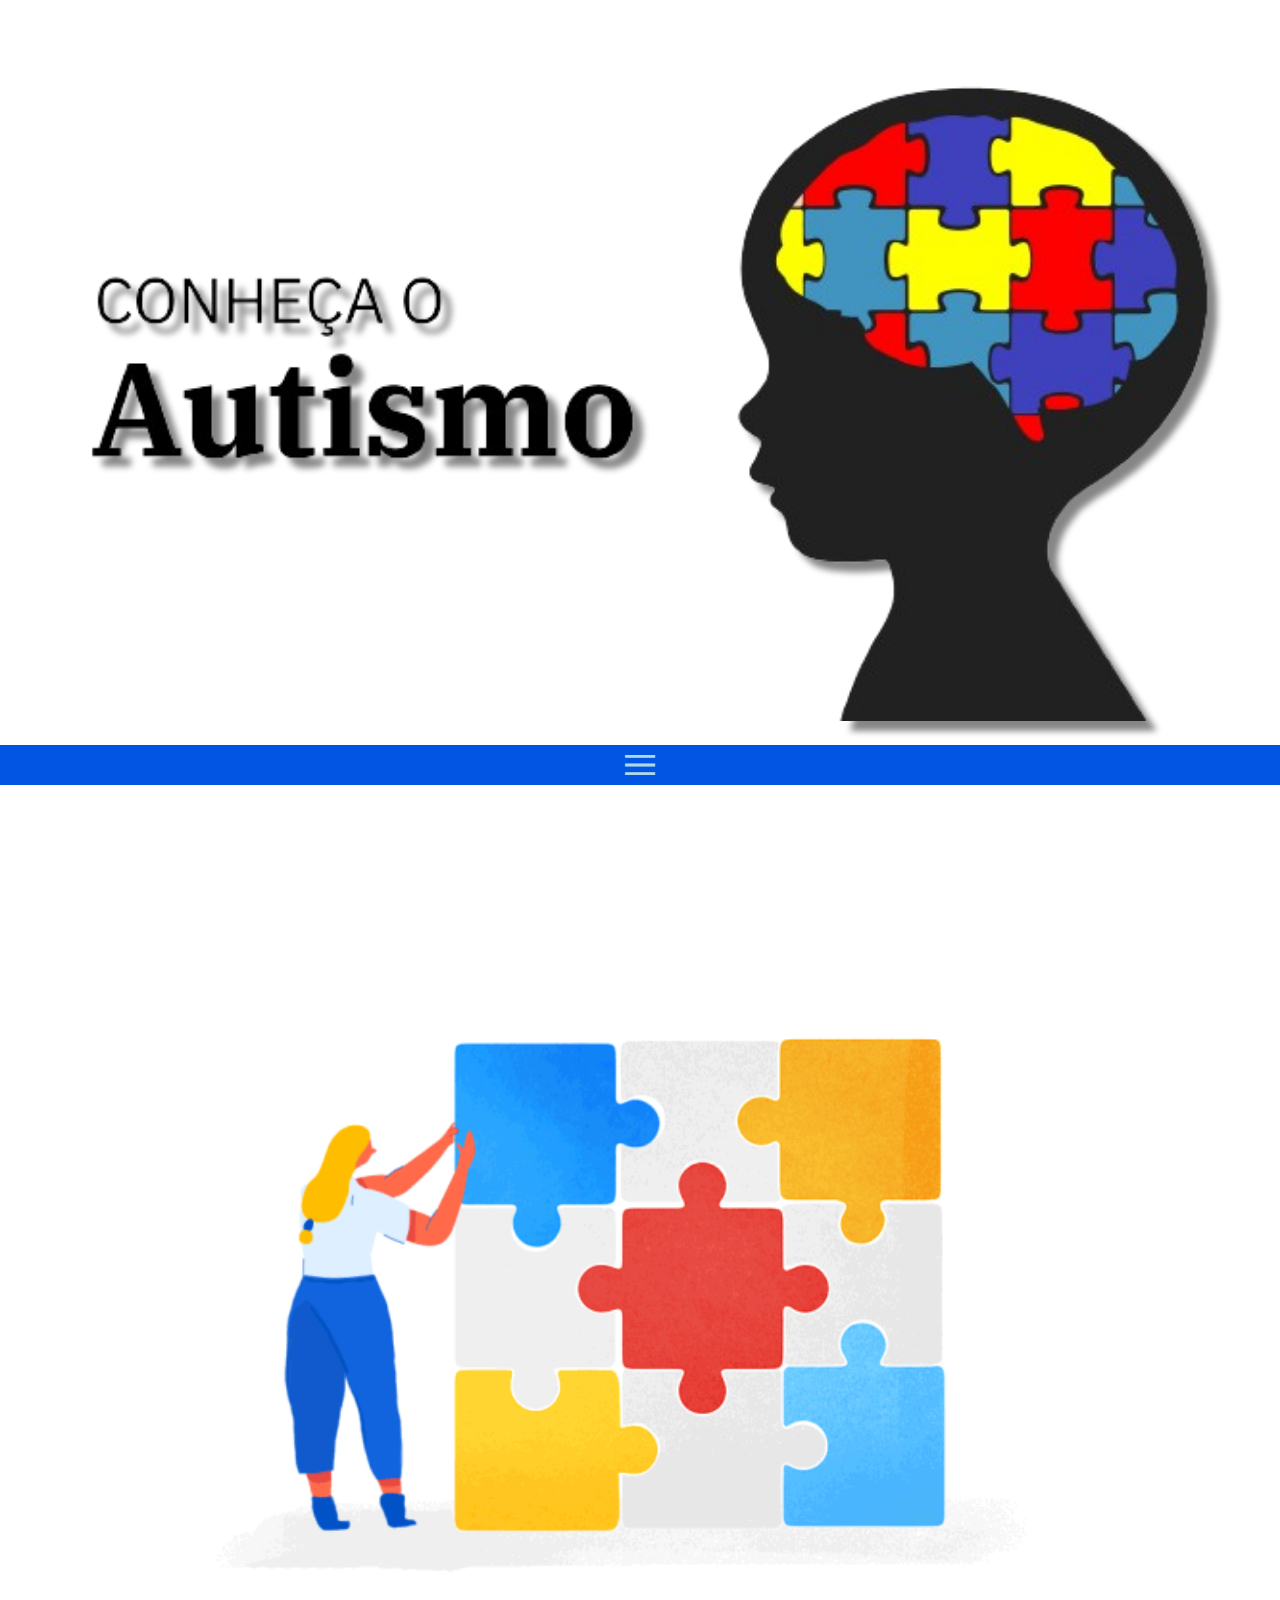
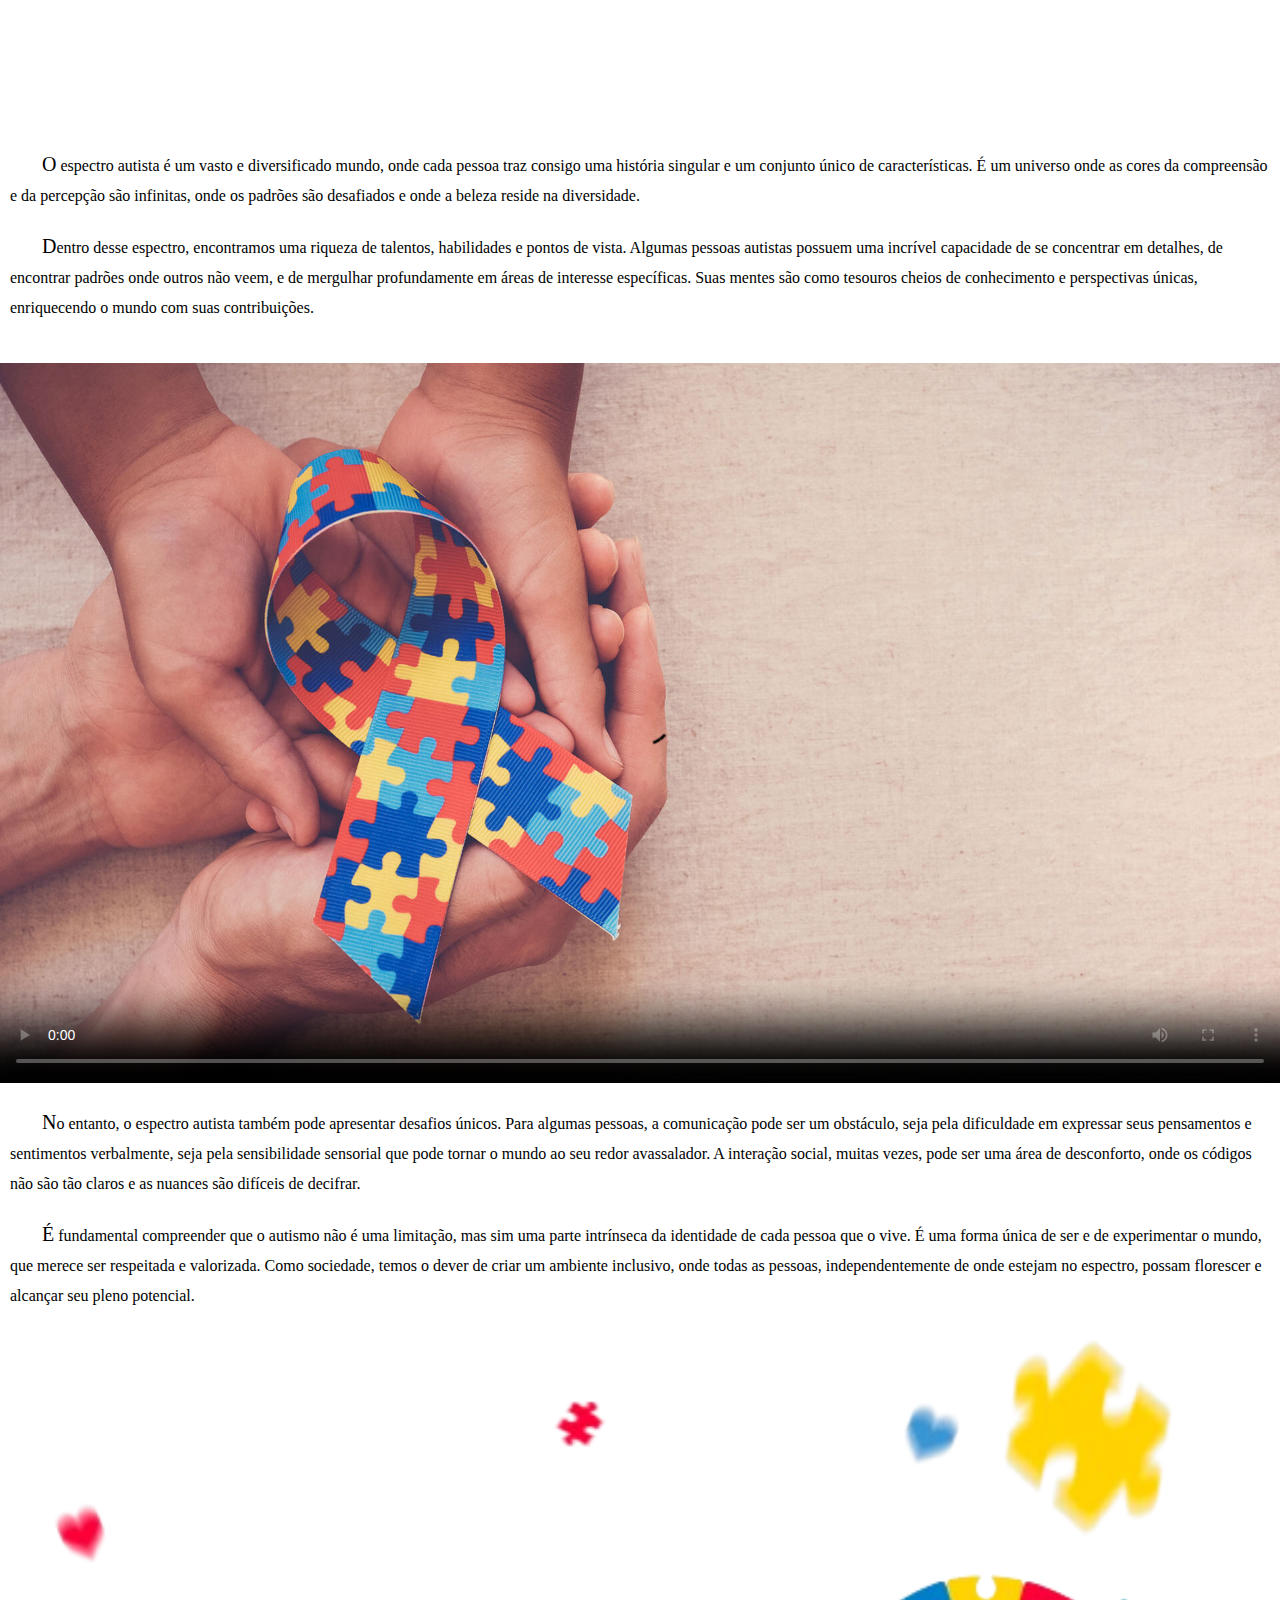
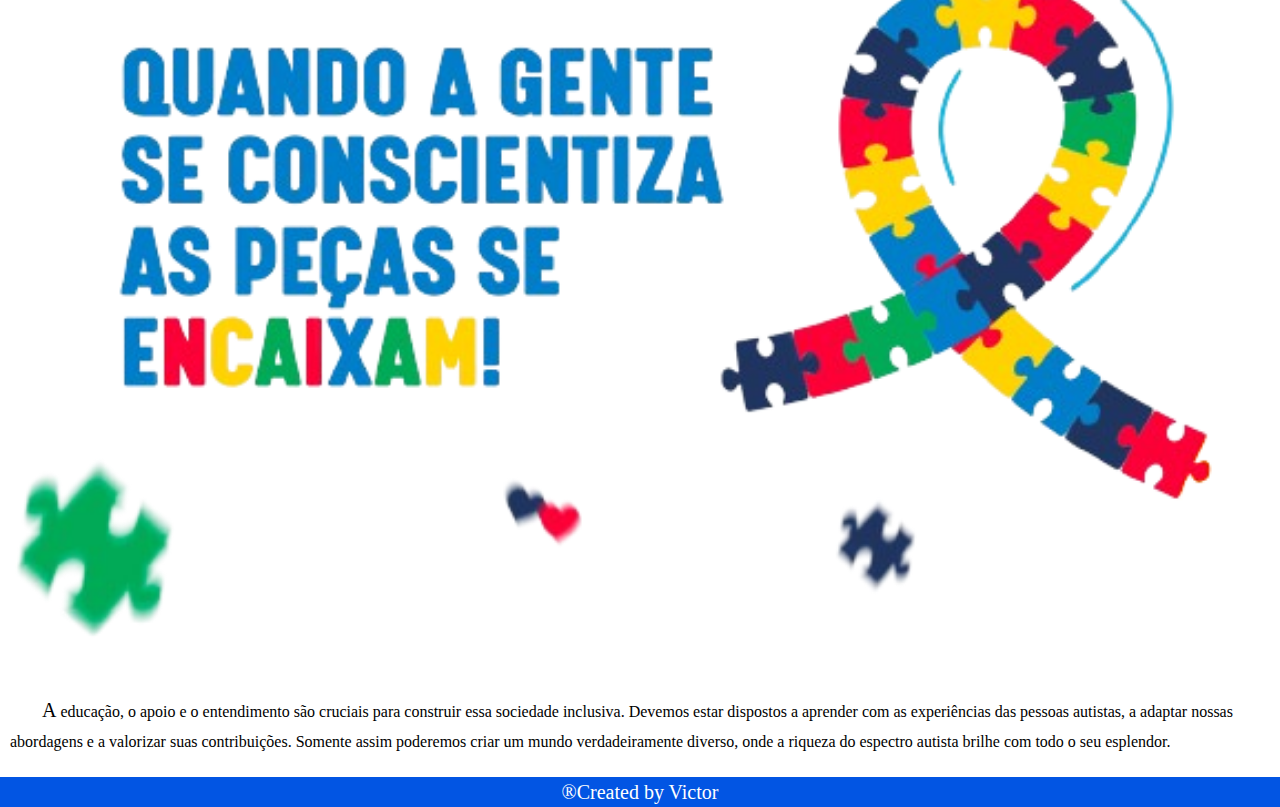
==== commit 3b5234c6: "...." ====
--- a/index.html
+++ b/index.html
@@ -17,8 +17,8 @@
         <div id="menu">
             <a href="paginas/oque.html" target="_self" rel="next" id="opc1" style="display: none; animation: teste 1s forwards; margin-top: 20px;">O que é</a>
             <a href="paginas/causa.html" target="_self" rel="next" id="opc2" style="display: none; animation: teste 1s forwards;">O que causa</a>
-            <a href="paginas/tratamentos.html" id="opc3" style="display: none; animation: teste 1s forwards;">Tratamento ou Cura</a>
-            <a href="paginas/identificar.html" id="opc4" style="display: none; animation: teste 1s forwards;">Indentificar ou Diagnosticar</a>
+            <a href="paginas/tratamentos.html" target="_self" rel="next" id="opc3" style="display: none; animation: teste 1s forwards;">Tratamento ou Cura</a>
+            <a href="paginas/identificar.html" target="_self" rel="next" id="opc4" style="display: none; animation: teste 1s forwards;">Indentificar ou Diagnosticar</a>
             <span class="material-symbols-outlined" id="closed" onclick="closeMenu()" style="display: none; animation: teste 1s forwards;">close</span>
         </div>
     </menu>
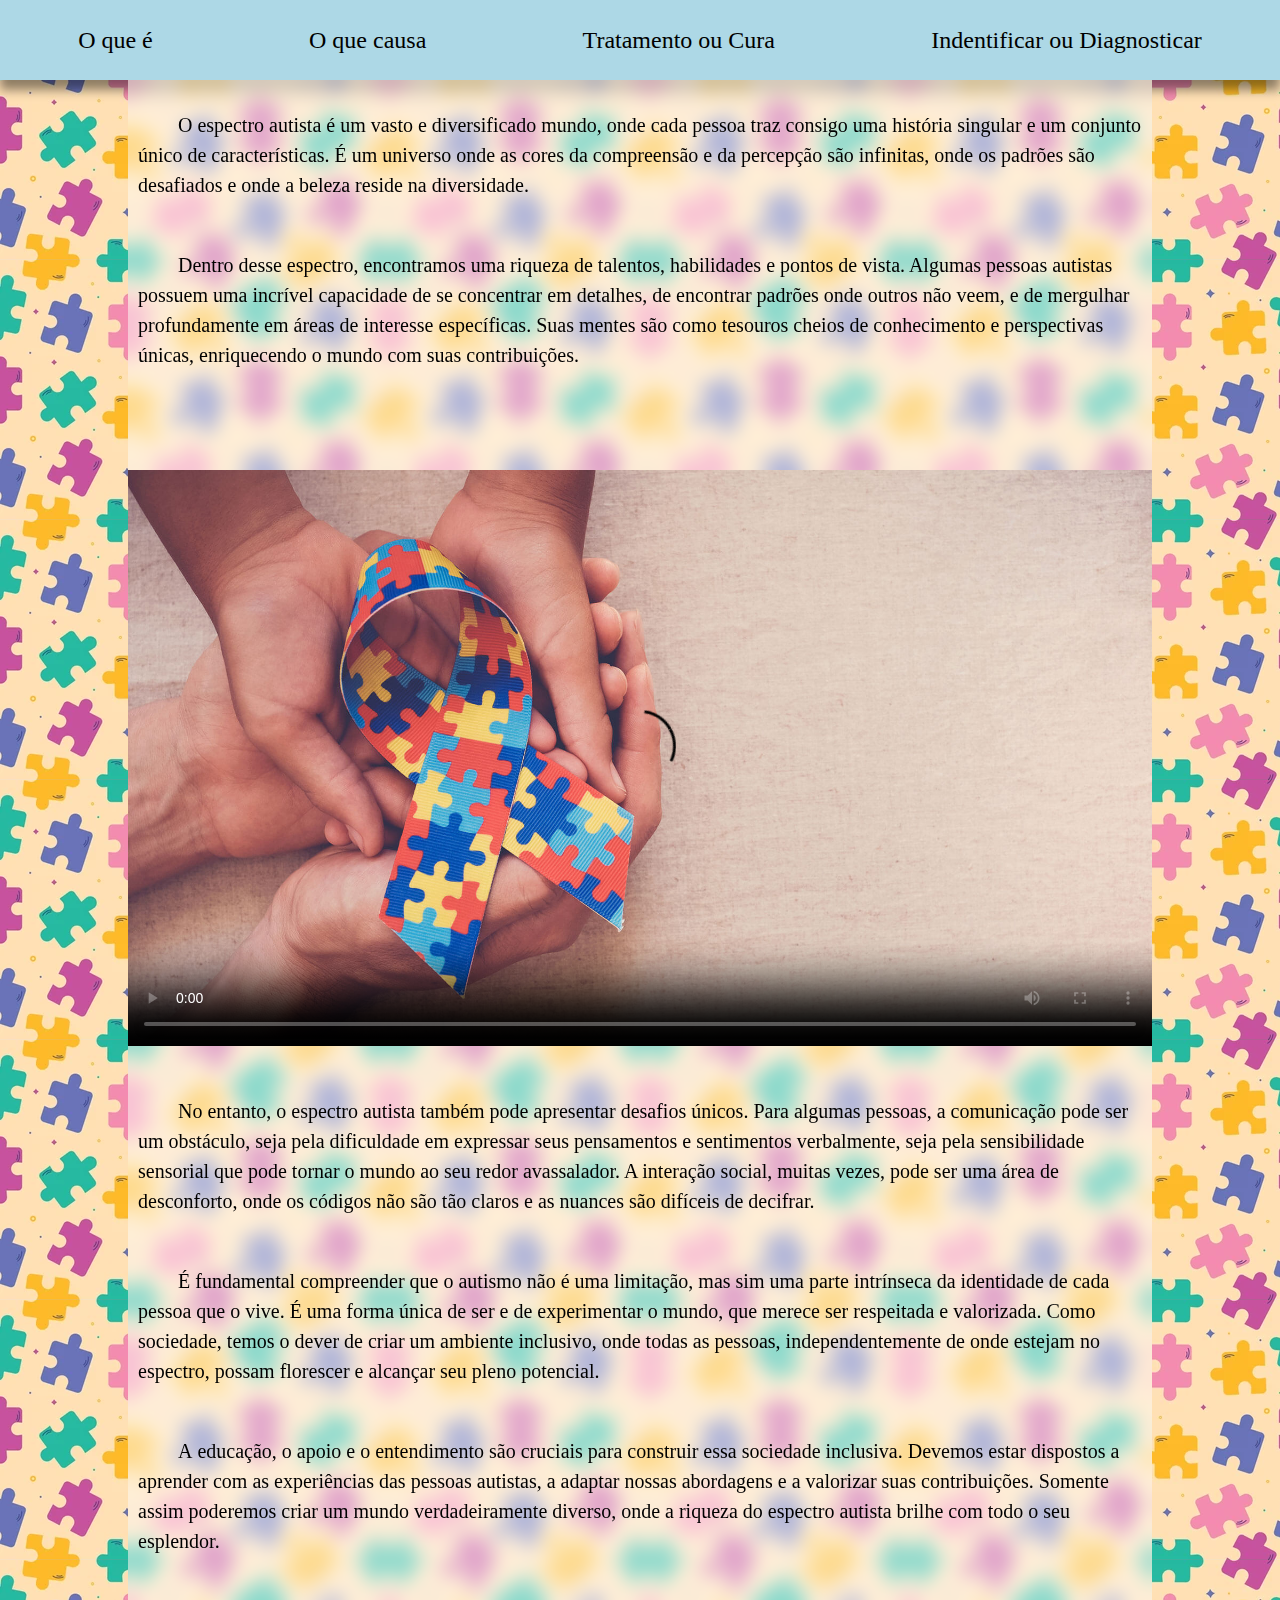
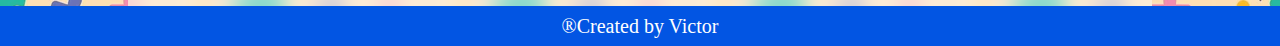
==== commit 79b816d6: "." ====
--- a/index.html
+++ b/index.html
@@ -5,8 +5,10 @@
     <meta name="viewport" content="width=device-width, initial-scale=1.0">
     <title>Espectro Autista (TEA)</title>
     <link rel="shortcut icon" href="imagens/4219243.ico" type="image/x-icon">
-    <link rel="stylesheet" href="estilo/index.css">
+    <link rel="stylesheet" href="estilo/portrait.css" media="screen and (orientation: portrait)">
+    <link rel="stylesheet" href="estilo/landscape.css" media="screen and (orientation: landscape)">
     <link rel="stylesheet" href="https://fonts.googleapis.com/css2?family=Material+Symbols+Outlined:opsz,wght,FILL,GRAD@24,400,0,0" />
+    
 </head>
 <body>
     <header>
@@ -15,20 +17,28 @@
     <menu>
         <span class="material-symbols-outlined" onclick="showMenu()" id="menuIndex">menu</span>
         <div id="menu">
-            <a href="paginas/oque.html" target="_self" rel="next" id="opc1" style="display: none; animation: teste 1s forwards; margin-top: 20px;">O que é</a>
+            <a href="paginas/oque.html" target="_self" rel="next" id="opc1" style="display: none; animation: teste 1s forwards;">O que é</a>
             <a href="paginas/causa.html" target="_self" rel="next" id="opc2" style="display: none; animation: teste 1s forwards;">O que causa</a>
             <a href="paginas/tratamentos.html" target="_self" rel="next" id="opc3" style="display: none; animation: teste 1s forwards;">Tratamento ou Cura</a>
             <a href="paginas/identificar.html" target="_self" rel="next" id="opc4" style="display: none; animation: teste 1s forwards;">Indentificar ou Diagnosticar</a>
             <span class="material-symbols-outlined" id="closed" onclick="closeMenu()" style="display: none; animation: teste 1s forwards;">close</span>
         </div>
+        <nav>
+            <li>O que é</li>
+            <li>O que causa</li>
+            <li>Tratamento ou Cura</li>
+            <li>Indentificar ou Diagnosticar</li>
+        </nav>
     </menu>
     <main>
         <img src="imagens/gif5.gif" alt="">
-        <p><strong>O</strong> espectro autista é um vasto e diversificado mundo, onde cada pessoa traz consigo uma história singular e um conjunto único de características. É um universo onde as cores da compreensão e da percepção são infinitas, onde os padrões são desafiados e onde a beleza reside na diversidade.</p>
+        <p id="firstP"><strong>O</strong> espectro autista é um vasto e diversificado mundo, onde cada pessoa traz consigo uma história singular e um conjunto único de características. É um universo onde as cores da compreensão e da percepção são infinitas, onde os padrões são desafiados e onde a beleza reside na diversidade.</p>
 
         <p><strong>D</strong>entro desse espectro, encontramos uma riqueza de talentos, habilidades e pontos de vista. Algumas pessoas autistas possuem uma incrível capacidade de se concentrar em detalhes, de encontrar padrões onde outros não veem, e de mergulhar profundamente em áreas de interesse específicas. Suas mentes são como tesouros cheios de conhecimento e perspectivas únicas, enriquecendo o mundo com suas contribuições.</p>
 
-        <video src="videos/O QUE É TRANSTORNO DO ESPECTRO AUTISTA_(720P_HD).mp4" poster="imagens/img02.jpg" controls ></video>
+        <div id="video">
+            <video src="videos/O QUE É TRANSTORNO DO ESPECTRO AUTISTA_(720P_HD).mp4" poster="imagens/img02.jpg" controls ></video>
+        </div>
 
         <p><strong>N</strong>o entanto, o espectro autista também pode apresentar desafios únicos. Para algumas pessoas, a comunicação pode ser um obstáculo, seja pela dificuldade em expressar seus pensamentos e sentimentos verbalmente, seja pela sensibilidade sensorial que pode tornar o mundo ao seu redor avassalador. A interação social, muitas vezes, pode ser uma área de desconforto, onde os códigos não são tão claros e as nuances são difíceis de decifrar.</p>
 
--- a/estilo/portrait.css
+++ b/estilo/portrait.css
@@ -0,0 +1,128 @@
+@charset "UTF-8";
+
+:root {
+    --Vermelho: #e30302;
+    --azul: #0255e3;
+    --amarelo: #e6ce0a;
+    --verde: #24e302;
+}
+
+* {
+    padding: 0px;
+    margin: 0px;
+}
+body {
+    width: 100vw;
+    height: 100vh;
+}
+
+header {
+    width: 100%;
+    background-size: contain;
+    background-position: center center;
+    background-repeat: no-repeat;
+}
+header > img {
+    width: 100%;
+    filter: drop-shadow(15px 5px 3px rgba(0, 0, 0, 0.473));
+}
+menu {
+    width: 100%;
+    display: flex;
+    justify-content: center;
+    align-items: center;
+    flex-direction: column;
+}
+menu > nav {
+    display: none;
+}
+menu > #menuIndex {
+    font-size: 2.5em;  
+    width: 100%;
+    text-align: center;
+    background-color: var(--azul);
+    color: lightblue;
+}
+menu > #menuIndex:active {
+    background-color: darkblue;
+}
+@keyframes teste {
+    0% {
+        opacity: 0%;
+    }
+    100% {
+        opacity: 100%;
+    }
+}
+menu > #menu {
+    display: flex;
+    width: 100%;
+    justify-content: center;
+    align-items: center;
+    flex-direction: column;
+}
+menu > #menu > a {
+    background-color: var(--azul);
+    text-decoration: none;
+    color: white;
+    width: 95%;
+    margin: 3px;
+    padding: 5px;
+    text-align: center;
+    font-size: 25px;
+    border-radius: 5px;
+}
+menu > #menu > a:hover {
+    background-color: lightblue;
+    color: var(--azul);
+    transition: all 0.1s;
+    font-weight: bolder;
+}
+menu > #menu > span {
+    width: 95%;
+    text-align: center;
+    padding: 5px;
+    font-size: 2.5em;
+    border-radius: 5px;
+    color: darkblue;
+}
+menu > #menu > span:hover {
+    color: var(--Vermelho);
+}
+main > img {
+    width: 100%;
+}
+main > #video > video {
+    width: 100%;
+    margin-top: 20px;
+    margin-bottom: 20px;
+}
+main > p {
+    text-indent: 2em;
+    padding-right: 10px;
+    padding-left: 10px;
+    padding-bottom: 20px;
+    font-family: Cambria, Cochin, Georgia, Times, 'Times New Roman', serif;
+    line-height: 30px;
+    word-break: keep-all;
+    word-spacing: 0px;
+}
+main > p > strong {
+    font-size: 20px;
+    font-weight: lighter;
+}
+footer {
+    width: 100%;
+    height: 30px;
+    display: flex;
+    justify-content: center;
+    background-color: var(--azul);
+}
+footer > p {
+    height: 100%;
+    display: flex;
+    justify-content: center;
+    align-items: center;
+    font-size: 20px;
+    color: white;
+}--- a/estilo/landscape.css
+++ b/estilo/landscape.css
@@ -0,0 +1,101 @@
+@charset "UTF-8";
+
+:root {
+    --Vermelho: #e30302;
+    --azul: #0255e3;
+    --amarelo: #e6ce0a;
+    --verde: #24e302;
+}
+
+* {
+    padding: 0px;
+    margin: 0px;
+}
+
+body {
+    width: vw;
+    height: 100vh;
+    background-image: url(../imagens/fondoLandscap.png);
+}
+header > img {
+    display: none;
+}
+menu > #menuIndex {
+    display: none;
+}
+nav {
+    background-color: lightblue;
+    width: 100%;
+    height: 80px;
+    display: flex;
+    justify-content: space-around;
+    align-items: center;
+    box-shadow: 0px 10px 10px rgba(0, 0, 0, 0.445);
+}
+nav > li {
+    list-style-type: none;
+    font-size: 1.5em;
+    padding: 10px;
+    border-radius: 5px;
+    text-align: center;
+}
+nav > li:hover {
+    background-color: var(--azul);
+    color: white;
+    transition: all .5s;
+}
+nav > li:active {
+    background-color: darkblue;
+}
+main {
+    width: 80%;
+    margin: auto;
+    background-color: rgba(255, 255, 255, 0.459);
+    backdrop-filter: blur(10px);
+}
+main > img {
+    display: none;
+}
+main > p {
+    text-indent: 2em;
+    padding-bottom: 50px;
+    padding-left: 10px;
+    padding-right: 10px;
+    font-family: Cambria, Cochin, Georgia, Times, 'Times New Roman', serif;
+    line-height: 30px;
+    font-size: 20px;
+    font-weight: normal;
+}
+main > #firstP {
+    padding-top: 30px;
+}
+main > p > strong {
+    font-size: 20px;
+    font-weight: lighter;
+}
+main > #video {
+    width: 100%;
+    display: flex;
+    justify-content: center;
+    align-items: center;
+}
+main > #video > video {
+    width: 100%;
+    margin-top: 50px;
+    margin-bottom: 50px;
+}
+footer {
+    width: 100%;
+    height: 40px;
+    display: flex;
+    justify-content: center;
+    background-color: var(--azul);
+}
+footer > p {
+    height: 100%;
+    display: flex;
+    justify-content: center;
+    align-items: center;
+    font-size: 20px;
+    color: white;
+}